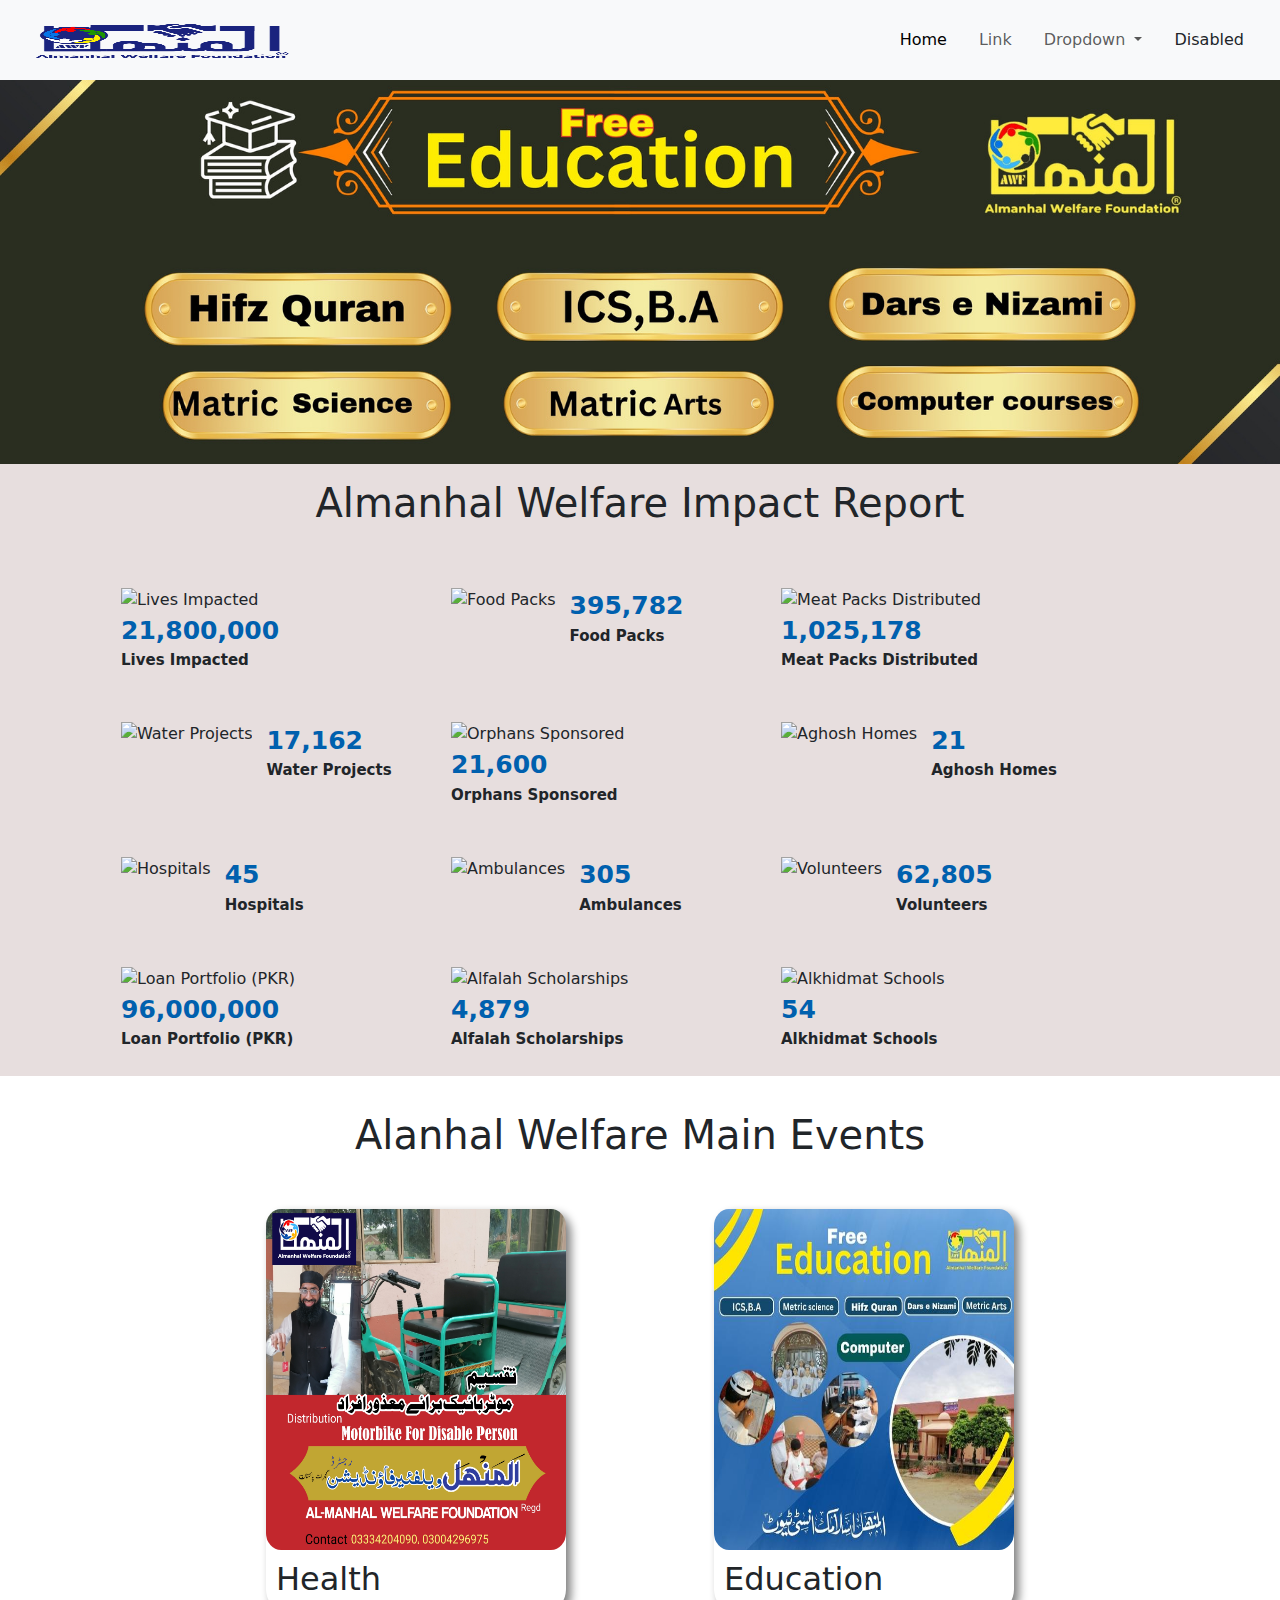
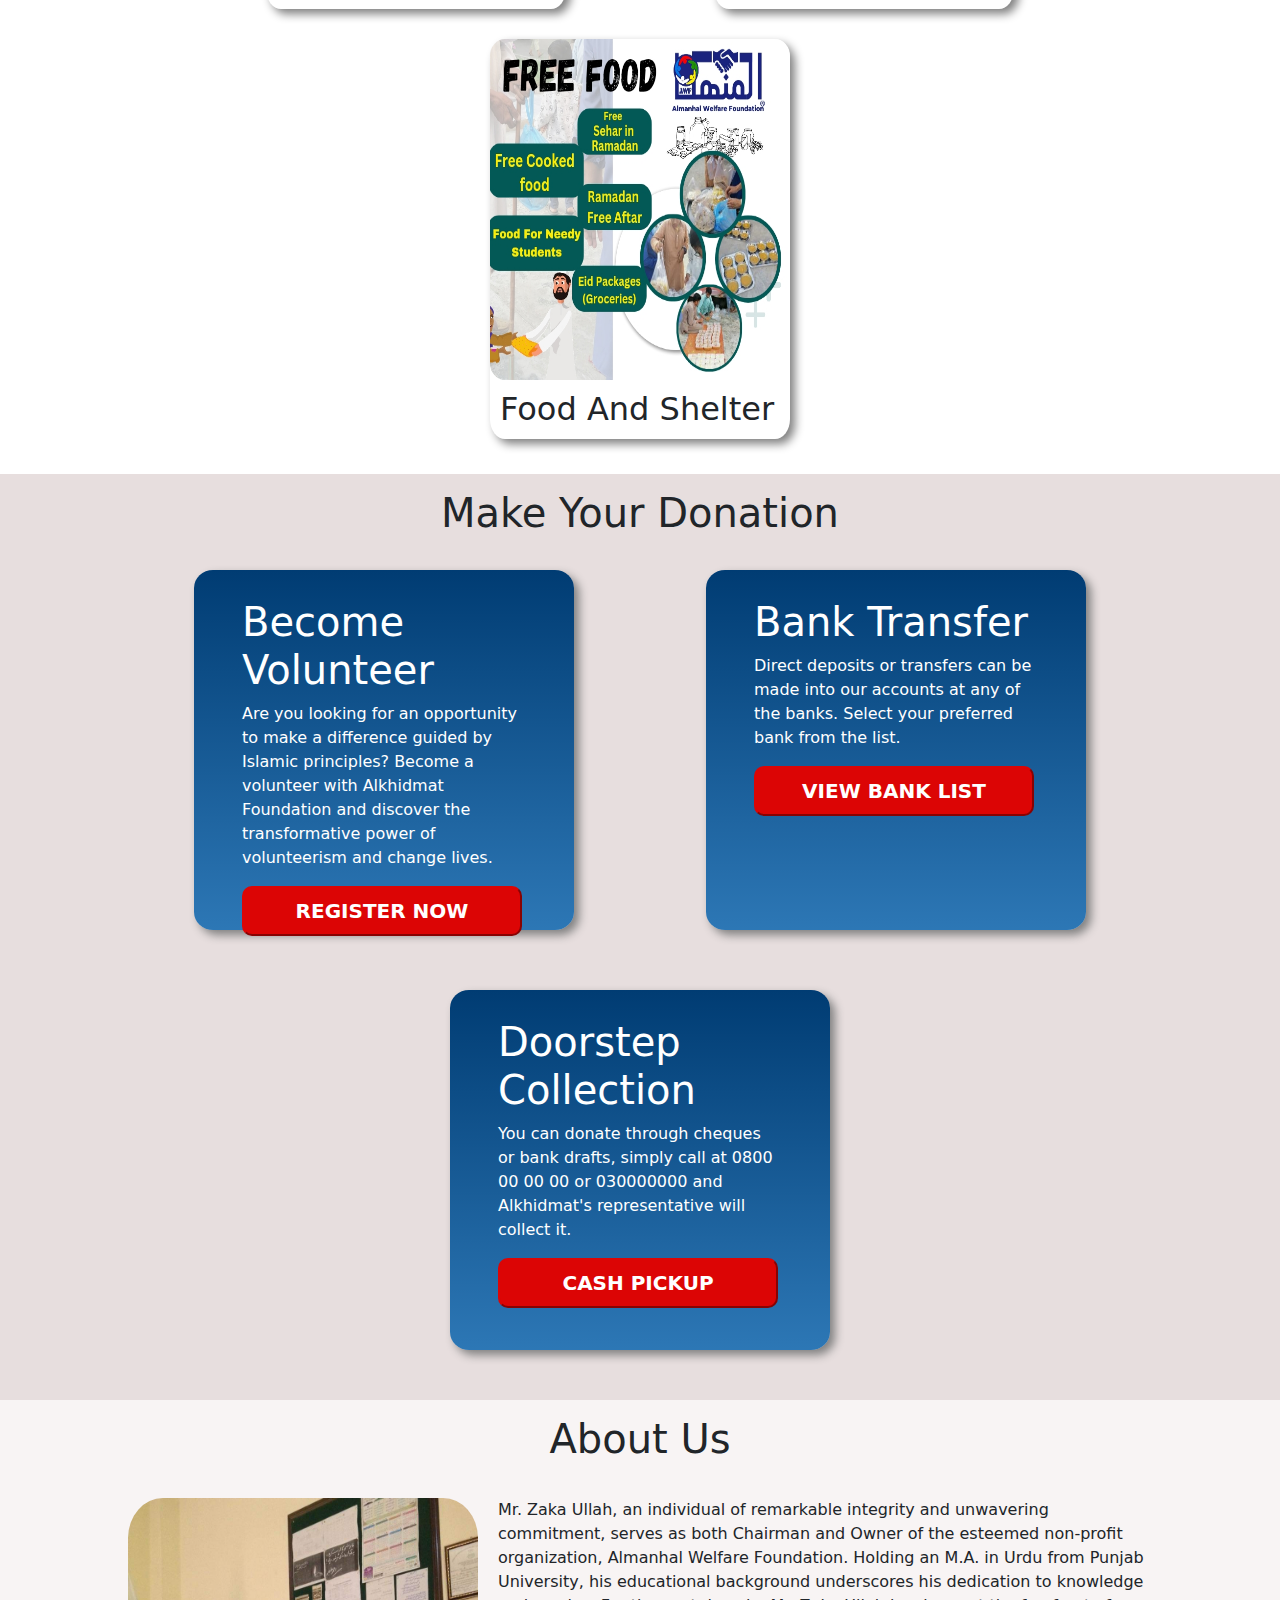
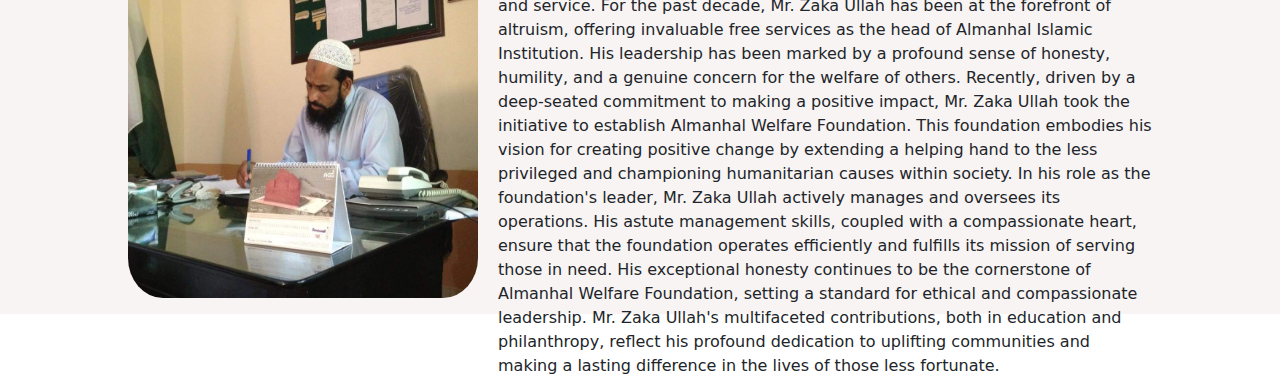
==== index.html @ dc3393bb "Preveious Develoment Uploaded" ====
<!DOCTYPE html>
<html lang="en">

<head>
  <meta charset="UTF-8">
  <meta name="viewport" content="width=device-width, initial-scale=1.0">
  <title>Almanhal Islamic Institute</title>
  <link rel="stylesheet" href="https://cdn.jsdelivr.net/npm/bootstrap@4.0.0/dist/css/bootstrap.min.css" integrity="sha384-Gn5384xqQ1aoWXA+058RXPxPg6fy4IWvTNh0E263XmFcJlSAwiGgFAW/dAiS6JXm" crossorigin="anonymous">
  <script src="https://code.jquery.com/jquery-3.2.1.slim.min.js" integrity="sha384-KJ3o2DKtIkvYIK3UENzmM7KCkRr/rE9/Qpg6aAZGJwFDMVNA/GpGFF93hXpG5KkN" crossorigin="anonymous"></script>
<script src="https://cdn.jsdelivr.net/npm/popper.js@1.12.9/dist/umd/popper.min.js" integrity="sha384-ApNbgh9B+Y1QKtv3Rn7W3mgPxhU9K/ScQsAP7hUibX39j7fakFPskvXusvfa0b4Q" crossorigin="anonymous"></script>
<script src="https://cdn.jsdelivr.net/npm/bootstrap@4.0.0/dist/js/bootstrap.min.js" integrity="sha384-JZR6Spejh4U02d8jOt6vLEHfe/JQGiRRSQQxSfFWpi1MquVdAyjUar5+76PVCmYl" crossorigin="anonymous"></script>
  <link rel="stylesheet" href="https://cdn.jsdelivr.net/npm/bootstrap@5.3.2/dist/css/bootstrap.min.css">
  <link rel="stylesheet" href="style.css">
</head>

<body>

  <nav style="height: 80px;" class="navbar navbar-expand-lg bg-body-tertiary">
    <div class="container-fluid">
      <a class="navbar-brand" href="#"><img style="height: 80px; width: 300px;" src="image/Almanhal Logo.png"
          alt="LOGO"></a>
      <button class="navbar-toggler" type="button" data-bs-toggle="collapse" data-bs-target="#navbarSupportedContent"
        aria-controls="navbarSupportedContent" aria-expanded="false" aria-label="Toggle navigation">
        <span class="navbar-toggler-icon"></span>
      </button>
      <div class="collapse navbar-collapse" id="navbarSupportedContent">
        <ul class="navbar-nav ms-auto mb-2 mb-lg-0"> <!-- Use ms-auto class to push the menu items to the right -->
          <li class="nav-item me-lg-3">
            <a class="nav-link active" aria-current="page" href="#">Home</a>
          </li>
          <li class="nav-item me-lg-3">
            <a class="nav-link" href="#">Link</a>
          </li>
          <li class="nav-item dropdown me-lg-3">
            <a class="nav-link dropdown-toggle" href="#" role="button" data-bs-toggle="dropdown" aria-expanded="false">
              Dropdown
            </a>
            <ul class="dropdown-menu">
              <li><a class="dropdown-item" href="#">Action</a></li>
              <li><a class="dropdown-item" href="#">Another action</a></li>
              <li>
                <hr class="dropdown-divider">
              </li>
              <li><a class="dropdown-item" href="#">Something else here</a></li>
            </ul>
          </li>
          <li class="nav-item me-lg-3">
            <a class="nav-link disabled" aria-disabled="true">Disabled</a>
          </li>
        </ul>
      </div>
    </div>
  </nav>

  <div id="carouselExampleSlidesOnly" class="carousel slide" data-ride="carousel" data-interval="2000">
    <div class="carousel-inner">
      <div class="carousel-item active">
        <img class="d-block w-100" src="image/Education_main_slider.jpg" alt="First slide">
      </div>
      <div class="carousel-item">
        <img class="d-block w-100" src="image/medical main slider.jpg" alt="Second slide">
      </div>
      <div class="carousel-item">
        <img class="d-block w-100" src="image/food main slider.jpg" alt="Third slide">
      </div>
    </div>
  </div>

  <section class="Main_pakageitem">
    <h1 class="headingMain">
      Almanhal Welfare Impact Report
    </h1>
    <div>
      <ul class="packages-list">
        <li>
          <div class="packeage-item">
            <span class="img-wrap">
              <img src="https://alkhidmat.org/backend/images/modules/home/area-of-working/169381096864f58118b25fe.svg"
                alt="Lives Impacted" />
            </span>
            <div class="package-title">
              <strong class="clr-lightblue-text">21,800,000</strong>
              <span>Lives Impacted</span>
            </div>
          </div>
        </li>
        <li>
          <div class="packeage-item">
            <span class="img-wrap">
              <img src="https://alkhidmat.org/backend/images/modules/home/area-of-working/169381080764f58077d2fab.svg"
                alt="Food Packs" />
            </span>
            <div class="package-title">
              <strong class="clr-lightblue-text">395,782</strong>
              <span>Food Packs</span>
            </div>
          </div>
        </li>
        <li>
          <div class="packeage-item">
            <span class="img-wrap">
              <img src="https://alkhidmat.org/backend/images/modules/home/area-of-working/169381077464f58056eeb41.svg"
                alt="Meat Packs Distributed" />
            </span>
            <div class="package-title">
              <strong class="clr-lightblue-text">1,025,178</strong>
              <span>Meat Packs Distributed</span>
            </div>
          </div>
        </li>
        <li>
          <div class="packeage-item">
            <span class="img-wrap">
              <img src="https://alkhidmat.org/backend/images/modules/home/area-of-working/169381073964f58033e30d2.svg"
                alt="Water Projects" />
            </span>
            <div class="package-title">
              <strong class="clr-lightblue-text">17,162</strong>
              <span>Water Projects</span>
            </div>
          </div>
        </li>
        <li>
          <div class="packeage-item">
            <span class="img-wrap">
              <img src="https://alkhidmat.org/backend/images/modules/home/area-of-working/169381070564f580111bc66.svg"
                alt="Orphans Sponsored" />
            </span>
            <div class="package-title">
              <strong class="clr-lightblue-text">21,600</strong>
              <span>Orphans Sponsored</span>
            </div>
          </div>
        </li>
        <li>
          <div class="packeage-item">
            <span class="img-wrap">
              <img src="https://alkhidmat.org/backend/images/modules/home/area-of-working/169381066664f57feab775e.svg"
                alt="Aghosh Homes" />
            </span>
            <div class="package-title">
              <strong class="clr-lightblue-text">21</strong>
              <span>Aghosh Homes</span>
            </div>
          </div>
        </li>
        <li>
          <div class="packeage-item">
            <span class="img-wrap">
              <img src="https://alkhidmat.org/backend/images/modules/home/area-of-working/169381062064f57fbc67017.svg"
                alt="Hospitals" />
            </span>
            <div class="package-title">
              <strong class="clr-lightblue-text">45</strong>
              <span>Hospitals</span>
            </div>
          </div>
        </li>
        <li>
          <div class="packeage-item">
            <span class="img-wrap">
              <img src="https://alkhidmat.org/backend/images/modules/home/area-of-working/169381058764f57f9b58d94.svg"
                alt="Ambulances" />
            </span>
            <div class="package-title">
              <strong class="clr-lightblue-text">305</strong>
              <span>Ambulances</span>
            </div>
          </div>
        </li>
        <li>
          <div class="packeage-item">
            <span class="img-wrap">
              <img src="https://alkhidmat.org/backend/images/modules/home/area-of-working/169381054964f57f75adae1.svg"
                alt="Volunteers" />
            </span>
            <div class="package-title">
              <strong class="clr-lightblue-text">62,805</strong>
              <span>Volunteers</span>
            </div>
          </div>
        </li>
        <li>
          <div class="packeage-item">
            <span class="img-wrap">
              <img src="https://alkhidmat.org/backend/images/modules/home/area-of-working/169381046664f57f22e7856.svg"
                alt="Loan Portfolio (PKR)" />
            </span>
            <div class="package-title">
              <strong class="clr-lightblue-text">96,000,000</strong>
              <span>Loan Portfolio (PKR)</span>
            </div>
          </div>
        </li>
        <li>
          <div class="packeage-item">
            <span class="img-wrap">
              <img src="https://alkhidmat.org/backend/images/modules/home/area-of-working/169381034964f57ead4942e.svg"
                alt="Alfalah Scholarships" />
            </span>
            <div class="package-title">
              <strong class="clr-lightblue-text">4,879</strong>
              <span>Alfalah Scholarships</span>
            </div>
          </div>
        </li>
        <li>
          <div class="packeage-item">
            <span class="img-wrap">
              <img src="https://alkhidmat.org/backend/images/modules/home/area-of-working/169381011664f57dc40d3a1.svg"
                alt="Alkhidmat Schools" />
            </span>
            <div class="package-title">
              <strong class="clr-lightblue-text">54</strong>
              <span>Alkhidmat Schools</span>
            </div>
          </div>
        </li>
      </ul>
    </div>
  </section>

  <section>
    <h1 class="headingMain">
      Alanhal Welfare Main Events
    </h1>
    <div class="MainEvents">
      <div class="card">
        <img src="image/almanjal_Disable_person.jpeg" alt="">
        <h2>Health</h2>

      </div>
      <div class="card">
        <img src="image/education_item.jpg" alt="">
        <h2>Education</h2>

      </div>
      <div class="card">
        <img src="image/food_item.jpg" alt="">
        <h2>Food And Shelter</h2>

      </div>
    </div>

  </section>

  <section class="Main_donation_card">
    <h1 class="headingMain">Make Your Donation</h1>
    <div>
      <div class="donation">
        <div class="donatio_card">
          <h1>Become Volunteer</h1>
          <p>Are you looking for an opportunity to make a difference guided by Islamic principles? Become a volunteer
            with Alkhidmat Foundation and discover the transformative power of volunteerism and change lives.</p>
          <button>Register Now</button>
        </div>
        <div class="donatio_card">
          <h1>Bank Transfer</h1>
          <p>Direct deposits or transfers can be made into our accounts at any of the banks. Select your preferred bank
            from the list.</p>
          <button>View Bank List</button>
        </div>
        <div class="donatio_card">
          <h1>Doorstep Collection</h1>
          <p>You can donate through cheques or bank drafts, simply call at 0800 00 00 00 or 030000000 and Alkhidmat's
            representative will collect it.</p>
          <button>Cash PickUp</button>
        </div>
      </div>

    </div>
  </section>

  <section class="Main_about_Us">
    <h1 class="headingMain">About Us</h1>
    <div class="about_us">
      <img src="image/ZAka Ullah Sab.jpg" alt="">
      <p>
        Mr. Zaka Ullah, an individual of remarkable integrity and unwavering commitment, serves as both Chairman and
        Owner of the esteemed non-profit organization, Almanhal Welfare Foundation. Holding an M.A. in Urdu from Punjab
        University, his educational background underscores his dedication to knowledge and service.

        For the past decade, Mr. Zaka Ullah has been at the forefront of altruism, offering invaluable free services as
        the head of Almanhal Islamic Institution. His leadership has been marked by a profound sense of honesty,
        humility, and a genuine concern for the welfare of others.

        Recently, driven by a deep-seated commitment to making a positive impact, Mr. Zaka Ullah took the initiative to
        establish Almanhal Welfare Foundation. This foundation embodies his vision for creating positive change by
        extending a helping hand to the less privileged and championing humanitarian causes within society.

        In his role as the foundation's leader, Mr. Zaka Ullah actively manages and oversees its operations. His astute
        management skills, coupled with a compassionate heart, ensure that the foundation operates efficiently and
        fulfills its mission of serving those in need.

        His exceptional honesty continues to be the cornerstone of Almanhal Welfare Foundation, setting a standard for
        ethical and compassionate leadership. Mr. Zaka Ullah's multifaceted contributions, both in education and
        philanthropy, reflect his profound dedication to uplifting communities and making a lasting difference in the
        lives of those less fortunate.</p>


    </div>
  </section>



  <script src="https://cdn.jsdelivr.net/npm/bootstrap@5.3.2/dist/js/bootstrap.bundle.min.js"></script>
</body>

</html>
---- style.css ----
.Main_pakageitem{
    background-color: rgba(207, 190, 190, 0.5);
}
.packages-list{
    display: flex;
    flex-direction: row;
    flex-wrap: wrap;
    flex-basis: calc(25% - 20px);
    list-style-type: none;
    margin: 20px 5%;
}
.packeage-item {
    display: flex;
    flex-direction: row;
    margin: 15px;
    padding: 10px;
    flex-wrap: wrap;
    width: 300px;
}
.packeage-item .package-title{
    display: flex;
    flex-direction: column;
}
.img-wrap{
    margin-right: 7px;
    padding-right: 7px;
}
.clr-lightblue-text{
    color: #0060AE;
    font-weight: 800;
    font-size: 25px;
}
.package-title span{
    font-size: 15px;
    font-weight: 700;
}
.headingMain{
    text-align: center;
    padding: 15px;
}
.card{
    height: 400px;
    width: 300px;
    margin: 15px 15px;
    border: 0px solid black;
    box-shadow: 5px 5px 10px grey;
    border-radius: 5%;
}
.card img{
    border-radius: 5%;
    height: 400px;
    width: 300px;
}
.card h2{
    margin: 10px 10px;
}
.MainEvents{
    margin: 20px 15%;
    display: flex;
    flex-direction: row;
    justify-content: space-around;
    flex-wrap: wrap;
}
.Main_donation_card{
    background-color: rgba(207, 190, 190, 0.5);

}
.donation{
    display: flex;
    flex-direction: row;
    flex-wrap: wrap;
    justify-content: space-around;
    margin: 0px 10%;
}
.donatio_card{
    background: linear-gradient(180deg,#003c73 0%,rgba(0,96,174,0.8) 103.41%);
    height: 360px;
    width: 380px;
    padding: 28px 48px;
    border-radius: 5%;
    margin:10px;
    margin-bottom: 50px;
    box-shadow: 5px 5px 10px grey;

}

.donatio_card h1{
    color: white;

}
.donatio_card p{
    color: white;
}
.donatio_card button{
    width: 280px;
    height: 50px;
    background-color: #DC0505;
    color: white;
    font-weight: bold;
    font-size: 20px;
    border-radius: 10px;
    text-transform: uppercase;
    border-color: #DC0505;
}
.Main_about_Us{
    background-color: rgba(242, 234, 234, 0.5);
}
.about_us{
    display: flex;
    flex-direction: row;
    margin: 20px 10%;

}
.about_us img{
    height: 400px;
    width: 350px;
    border-radius: 10%;
    margin-right: 10px;

}
.about_us p{
    height: 400px;
    width: 700px;
    padding-left: 10px;

}
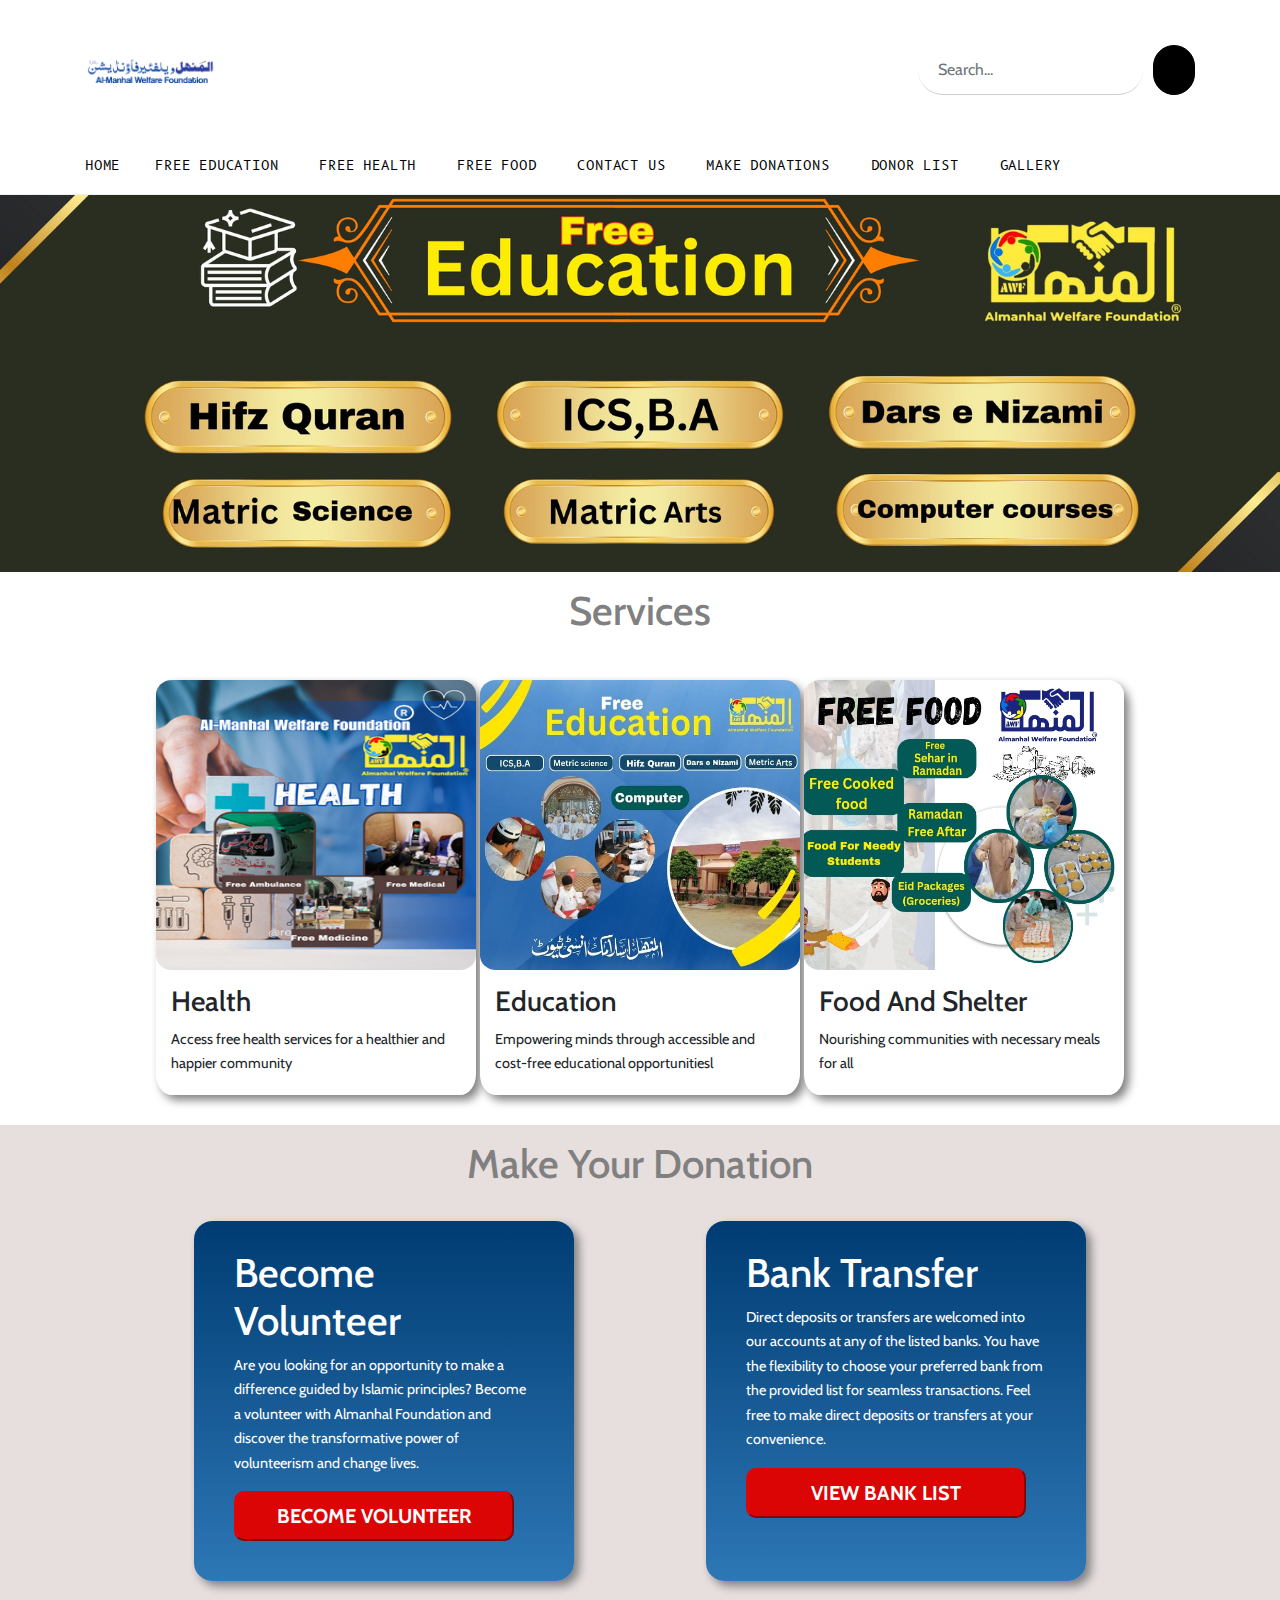
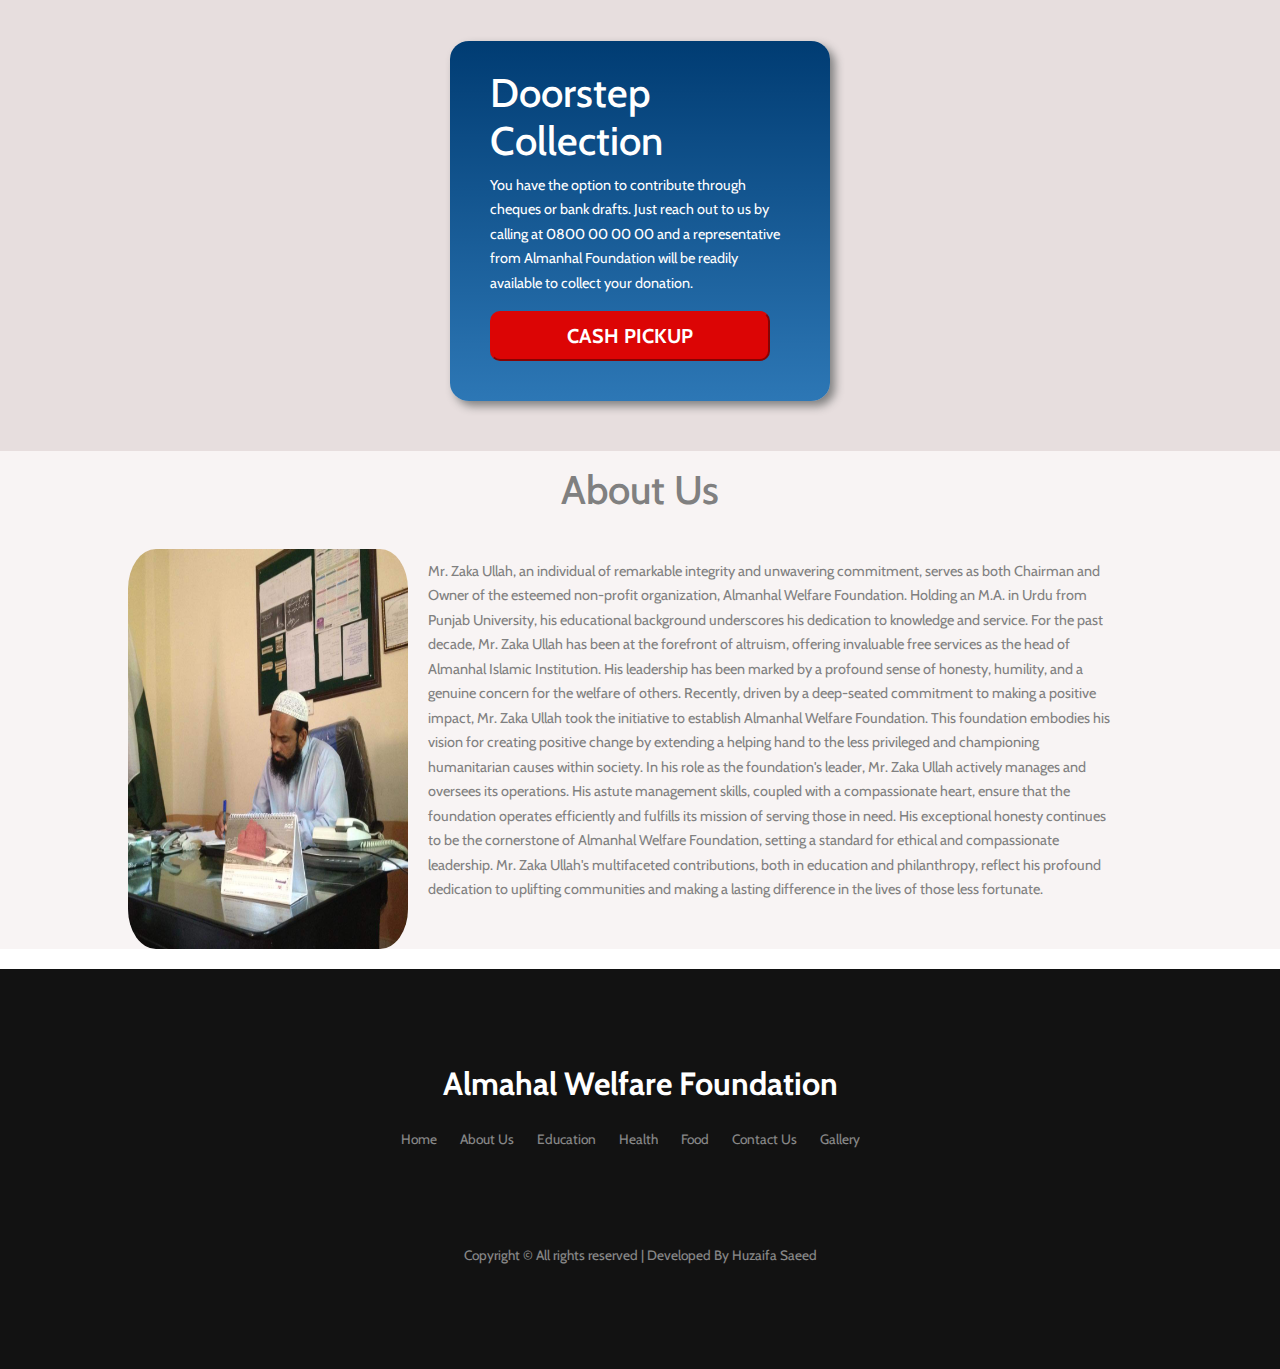
==== commit 135ece70: "Version 1.1" ====
--- a/index.html
+++ b/index.html
@@ -4,69 +4,179 @@
 <head>
   <meta charset="UTF-8">
   <meta name="viewport" content="width=device-width, initial-scale=1.0">
-  <title>Almanhal Islamic Institute</title>
+  <title>Almanhal Welfare Foundation</title>
   <link rel="stylesheet" href="https://cdn.jsdelivr.net/npm/bootstrap@4.0.0/dist/css/bootstrap.min.css" integrity="sha384-Gn5384xqQ1aoWXA+058RXPxPg6fy4IWvTNh0E263XmFcJlSAwiGgFAW/dAiS6JXm" crossorigin="anonymous">
   <script src="https://code.jquery.com/jquery-3.2.1.slim.min.js" integrity="sha384-KJ3o2DKtIkvYIK3UENzmM7KCkRr/rE9/Qpg6aAZGJwFDMVNA/GpGFF93hXpG5KkN" crossorigin="anonymous"></script>
 <script src="https://cdn.jsdelivr.net/npm/popper.js@1.12.9/dist/umd/popper.min.js" integrity="sha384-ApNbgh9B+Y1QKtv3Rn7W3mgPxhU9K/ScQsAP7hUibX39j7fakFPskvXusvfa0b4Q" crossorigin="anonymous"></script>
 <script src="https://cdn.jsdelivr.net/npm/bootstrap@4.0.0/dist/js/bootstrap.min.js" integrity="sha384-JZR6Spejh4U02d8jOt6vLEHfe/JQGiRRSQQxSfFWpi1MquVdAyjUar5+76PVCmYl" crossorigin="anonymous"></script>
   <link rel="stylesheet" href="https://cdn.jsdelivr.net/npm/bootstrap@5.3.2/dist/css/bootstrap.min.css">
+  
+  <link rel="stylesheet" href="https://cdnjs.cloudflare.com/ajax/libs/font-awesome/6.5.1/css/all.min.css" integrity="sha512-DTOQO9RWCH3ppGqcWaEA1BIZOC6xxalwEsw9c2QQeAIftl+Vegovlnee1c9QX4TctnWMn13TZye+giMm8e2LwA==" crossorigin="anonymous" referrerpolicy="no-referrer" />
+
+  
+  <link href="https://fonts.googleapis.com/css?family=B612+Mono|Cabin:400,700&display=swap" rel="stylesheet">
+
+  <link rel="stylesheet" href="fonts/icomoon/style.css">
+
+  <link rel="stylesheet" href="css/bootstrap.min.css">
+  <link rel="stylesheet" href="css/jquery-ui.css">
+  <link rel="stylesheet" href="css/owl.carousel.min.css">
+  <link rel="stylesheet" href="css/owl.theme.default.min.css">
+  <link rel="stylesheet" href="css/owl.theme.default.min.css">
+
+  <link rel="stylesheet" href="css/jquery.fancybox.min.css">
+
+  <link rel="stylesheet" href="css/bootstrap-datepicker.css">
+
+  <link rel="stylesheet" href="fonts/flaticon/font/flaticon.css">
+
+  <!-- <link rel="stylesheet" href="css/aos.css"> -->
+  <link href="css/jquery.mb.YTPlayer.min.css" media="all" rel="stylesheet" type="text/css">
+
+  <link rel="stylesheet" href="css/style.css">
   <link rel="stylesheet" href="style.css">
+  <link rel="icon" href="image/icon.ico" type="image/x-icon">
 </head>
 
 <body>
-
-  <nav style="height: 80px;" class="navbar navbar-expand-lg bg-body-tertiary">
+  <div class="site-mobile-menu site-navbar-target">
+    <div class="site-mobile-menu-header">
+      <div class="site-mobile-menu-close mt-3">
+        <span class="icon-close2 js-menu-toggle"></span>
+      </div>
+    </div>
+    <div class="site-mobile-menu-body"></div>
+  </div>
+
+
+  
+  <div class="header-top">
+    <div class="container">
+      <div class="row align-items-center">
+        <div class="col-12 col-lg-6 d-flex">
+          <a href="index.html" class="site-logo">
+            <img src="image/logo almanhal WElfare.png" style="height: 80px;" alt="">  
+          </a>
+
+          <a href="#" class="ml-auto d-inline-block d-lg-none site-menu-toggle js-menu-toggle text-black">
+            <span
+              class="icon-menu h3"></span></a>
+
+        </div>
+        <div class="col-12 col-lg-6 ml-auto d-flex">
+          <div class="ml-md-auto top-social d-none d-lg-inline-block">
+            <a href="https://www.facebook.com/AWF03?mibextid=ZbWKwL" class="d-inline-block p-3"><i class="fa-brands fa-facebook"></i></a>
+              <a href="https://www.facebook.com/AWF03?mibextid=ZbWKwL" class="d-inline-block p-3"><i class="fa-brands fa-twitter"></i></a>
+              <a href="https://wa.me/923316317260" class="d-inline-block p-3"><i class="fa-brands fa-whatsapp"></i></a>
+          </div>
+          <form action="#" class="search-form d-inline-block">
+
+            <div class="d-flex">
+              <input type="email" class="form-control" placeholder="Search...">
+              <button type="submit" class="btn btn-secondary" ><i class="fa-solid fa-magnifying-glass"></i></button>
+            </div>
+          </form>
+
+          
+        </div>
+        <div class="col-6 d-block d-lg-none text-right">
+          
+        </div>
+      </div>
+    </div>
+    
+
+
+    
+    <div class="site-navbar py-2 js-sticky-header site-navbar-target d-none pl-0 d-lg-block" role="banner">
+
+    <div class="container">
+      <div class="d-flex align-items-center">
+        
+        <div class="mr-auto">
+          <nav class="site-navigation position-relative text-right" role="navigation">
+            <ul class="site-menu main-menu js-clone-nav mr-auto d-none pl-0 d-lg-block">
+              <li class="active">
+                <a href="index.html" class="nav-link text-left">Home</a>
+              </li>
+              <li>
+                <a href="https://www.aiib.org.pk" class="nav-link text-left"> Free Education</a>
+              </li>
+              <li>
+                <a href="health.html" class="nav-link text-left"> Free Health</a>
+              </li>
+              <li>
+                <a href="food.html" class="nav-link text-left">Free Food</a>
+              </li>
+              <li>
+                  <a href="contact.html" class="nav-link text-left">Contact Us</a>
+              </li>
+              <li><a href="index.html" class="nav-link text-left">Make Donations</a></li>
+              <li>
+                <a href="index.html" class="nav-link text-left">Donor List</a>
+              </li>
+              <li>
+                <a href="gallery.html" class="nav-link text-left">Gallery</a>
+              </li>
+            </ul>                                                                                                                                                                                                                                                                                         
+          </nav>
+        </div>           
+      </div>
+    </div>
+  </div>   
+</div>
+
+  <!-- <nav class="navbar navbar-expand-lg bg-body-tertiary">
     <div class="container-fluid">
-      <a class="navbar-brand" href="#"><img style="height: 80px; width: 300px;" src="image/Almanhal Logo.png"
-          alt="LOGO"></a>
-      <button class="navbar-toggler" type="button" data-bs-toggle="collapse" data-bs-target="#navbarSupportedContent"
-        aria-controls="navbarSupportedContent" aria-expanded="false" aria-label="Toggle navigation">
+      <a class="navbar-brand" href="#">
+        <img src="image/logo almanhal WElfare.png" alt="Logo" width="100" height="40" >
+        
+      </a>
+      <button class="navbar-toggler" type="button" data-bs-toggle="collapse" data-bs-target="#navbarNavDropdown" aria-controls="navbarNavDropdown" aria-expanded="false" aria-label="Toggle navigation">
         <span class="navbar-toggler-icon"></span>
       </button>
-      <div class="collapse navbar-collapse" id="navbarSupportedContent">
-        <ul class="navbar-nav ms-auto mb-2 mb-lg-0"> <!-- Use ms-auto class to push the menu items to the right -->
-          <li class="nav-item me-lg-3">
-            <a class="nav-link active" aria-current="page" href="#">Home</a>
+      <div class="collapse navbar-collapse" id="navbarNavDropdown">
+        <ul class="navbar-nav">
+          <li class="nav-item">
+            <a class="nav-link active" aria-current="page" href="index.html">Home</a>
           </li>
-          <li class="nav-item me-lg-3">
-            <a class="nav-link" href="#">Link</a>
+          <li class="nav-item">
+            <a class="nav-link" href="https://www.aiib.org.pk">Education</a>
           </li>
-          <li class="nav-item dropdown me-lg-3">
-            <a class="nav-link dropdown-toggle" href="#" role="button" data-bs-toggle="dropdown" aria-expanded="false">
-              Dropdown
-            </a>
-            <ul class="dropdown-menu">
-              <li><a class="dropdown-item" href="#">Action</a></li>
-              <li><a class="dropdown-item" href="#">Another action</a></li>
-              <li>
-                <hr class="dropdown-divider">
-              </li>
-              <li><a class="dropdown-item" href="#">Something else here</a></li>
-            </ul>
+          <li class="nav-item">
+            <a class="nav-link" href="Food.html">Food</a>
           </li>
-          <li class="nav-item me-lg-3">
-            <a class="nav-link disabled" aria-disabled="true">Disabled</a>
+          <li class="nav-item">
+            <a class="nav-link" href="health.html">Health</a>
           </li>
+          <li class="nav-item">
+            <a class="nav-link" href="contact.html">Contact Me</a>
+          </li>
+          
         </ul>
       </div>
     </div>
-  </nav>
-
-  <div id="carouselExampleSlidesOnly" class="carousel slide" data-ride="carousel" data-interval="2000">
+  </nav> -->
+
+  <div id="carouselExampleSlidesOnly" class="carousel slide  mt-lg-5 " data-interval="2000" data-ride="carousel">
     <div class="carousel-inner">
       <div class="carousel-item active">
-        <img class="d-block w-100" src="image/Education_main_slider.jpg" alt="First slide">
+        <img src="image/Education_main_slider.jpg" class=" w-100 d-none d-sm-block" alt="...">
+        <img src="image/education_item.jpg" class="d-block w-100 d-sm-none "alt="">
       </div>
       <div class="carousel-item">
-        <img class="d-block w-100" src="image/medical main slider.jpg" alt="Second slide">
+        <img src="image/food main slider.jpg" class=" w-100 d-none d-sm-block" alt="...">
+        <img src="image/food_item.jpg" class="d-block w-100 d-sm-none" alt="">
       </div>
       <div class="carousel-item">
-        <img class="d-block w-100" src="image/food main slider.jpg" alt="Third slide">
+        <img src="image/medical main slider.jpg" class=" w-100 d-none d-sm-block" alt="...">
+        <img src="image/Health.png" class="d-block w-100 d-sm-none" alt="">
       </div>
     </div>
   </div>
-
-  <section class="Main_pakageitem">
+  
+
+  <!-- <section class="Main_pakageitem">
     <h1 class="headingMain">
       Almanhal Welfare Impact Report
     </h1>
@@ -218,27 +328,40 @@
         </li>
       </ul>
     </div>
-  </section>
-
-  <section>
+  </section> -->
+
+  <section class="EventSection">
     <h1 class="headingMain">
-      Alanhal Welfare Main Events
+      Services
     </h1>
     <div class="MainEvents">
       <div class="card">
-        <img src="image/almanjal_Disable_person.jpeg" alt="">
-        <h2>Health</h2>
-
+        <a href="health.html"><img src="image/Health.png" alt=""></a>
+        
+        <div class="CardDescription">
+          <h3>Health</h3>
+          <p>Access free health services for a healthier and happier community</p>
+        </div>
       </div>
       <div class="card">
-        <img src="image/education_item.jpg" alt="">
-        <h2>Education</h2>
-
+        <a href="https://www.aiib.org.pk">
+          <img src="image/education_item.jpg" alt="">
+        </a>
+        <div class="CardDescription">
+          
+          <h3>Education</h3>
+          <p>Empowering minds through accessible and cost-free educational opportunitiesl</p>
+        </div>
+       
+       
       </div>
       <div class="card">
-        <img src="image/food_item.jpg" alt="">
-        <h2>Food And Shelter</h2>
-
+        <a href="Food.html"><img src="image/food_item.jpg" alt=""></a>
+        
+        <div class="CardDescription">
+          <h3>Food And Shelter</h3>
+          <p>Nourishing communities with necessary meals for all</p>
+        </div>
       </div>
     </div>
 
@@ -251,19 +374,24 @@
         <div class="donatio_card">
           <h1>Become Volunteer</h1>
           <p>Are you looking for an opportunity to make a difference guided by Islamic principles? Become a volunteer
-            with Alkhidmat Foundation and discover the transformative power of volunteerism and change lives.</p>
-          <button>Register Now</button>
+            with Almanhal Foundation and discover the transformative power of volunteerism and change lives.</p>
+          <button onclick="redirectToRegister()">Become Volunteer</button>
         </div>
         <div class="donatio_card">
           <h1>Bank Transfer</h1>
-          <p>Direct deposits or transfers can be made into our accounts at any of the banks. Select your preferred bank
-            from the list.</p>
+          <p>Direct deposits or transfers are welcomed into our accounts at 
+            any of the listed banks. You have the flexibility to choose your preferred bank
+             from the provided list for seamless transactions.
+             Feel free to make direct deposits or transfers at your convenience.</p>
           <button>View Bank List</button>
         </div>
         <div class="donatio_card">
           <h1>Doorstep Collection</h1>
-          <p>You can donate through cheques or bank drafts, simply call at 0800 00 00 00 or 030000000 and Alkhidmat's
-            representative will collect it.</p>
+          <p>
+            You have the option to contribute through cheques or bank drafts.
+             Just reach out to us by calling at 0800 00 00 00 
+             and a representative from Almanhal Foundation will be readily available to collect your donation.
+             </p>
           <button>Cash PickUp</button>
         </div>
       </div>
@@ -301,8 +429,57 @@
     </div>
   </section>
 
-
-
+<div class="footer">
+    <div class="footer_Main">
+      <h2 class="text-center">Almahal Welfare Foundation</h2>
+      <div class="footer_option">
+      <a href="index.html">Home</a>
+      <a href="">About Us</a>
+      <a href="https://www.aiib.org.pk">Education</a>
+      <a href="health.html">Health</a>
+      <a href="Food.html">Food</a>
+      <a href="contact.html">Contact Us</a>
+      <a href="gallery.html">Gallery</a>
+      </div>
+      <div class="Social_Icons">
+      <a href="https://www.facebook.com/AWF03?mibextid=ZbWKwL"><i class="fa-brands fa-facebook"></i></a>
+      <a href="https://www.facebook.com/AWF03?mibextid=ZbWKwL"><i class="fa-brands fa-twitter"></i></a>
+      <a href="https://wa.me/923316317260"><i class="fa-brands fa-whatsapp"></i></a>
+      </div>
+      <p class="text-center">Copyright &copy; All rights reserved | Developed By Huzaifa Saeed</p>
+    </div>
+    
+</div>
+
+  
+  <!-- loader -->
+  <div id="loader" class="show fullscreen"><svg class="circular" width="48px" height="48px"><circle class="path-bg" cx="24" cy="24" r="22" fill="none" stroke-width="4" stroke="#eeeeee"/><circle class="path" cx="24" cy="24" r="22" fill="none" stroke-width="4" stroke-miterlimit="10" stroke="#ff5e15"/></svg></div>
+
+  <script src="js/jquery-3.3.1.min.js"></script>
+  <script src="js/jquery-migrate-3.0.1.min.js"></script>
+  <script src="js/jquery-ui.js"></script>
+  <script src="js/popper.min.js"></script>
+  <script src="js/bootstrap.min.js"></script>
+  <script src="js/owl.carousel.min.js"></script>
+  <script src="js/jquery.stellar.min.js"></script>
+  <script src="js/jquery.countdown.min.js"></script>
+  <script src="js/bootstrap-datepicker.min.js"></script>
+  <script src="js/jquery.easing.1.3.js"></script>
+  <script src="js/aos.js"></script>
+  <script src="js/jquery.fancybox.min.js"></script>
+  <script src="js/jquery.sticky.js"></script>
+  <script src="js/jquery.mb.YTPlayer.min.js"></script>
+
+  <script>
+    // Inline JavaScript function to handle button click
+    function redirectToRegister() {
+      // Use window.location to navigate to the register.html file
+      window.location.href = 'register.html';
+    }
+  </script>
+
+
+  <script src="js/main.js"></script>
   <script src="https://cdn.jsdelivr.net/npm/bootstrap@5.3.2/dist/js/bootstrap.bundle.min.js"></script>
 </body>
 
--- a/fonts/icomoon/style.css
+++ b/fonts/icomoon/style.css
@@ -0,0 +1,4919 @@
+@font-face {
+  font-family: 'icomoon';
+  src:  url('fonts/icomoon.eot?10si43');
+  src:  url('fonts/icomoon.eot?10si43#iefix') format('embedded-opentype'),
+    url('fonts/icomoon.ttf?10si43') format('truetype'),
+    url('fonts/icomoon.woff?10si43') format('woff'),
+    url('fonts/icomoon.svg?10si43#icomoon') format('svg');
+  font-weight: normal;
+  font-style: normal;
+}
+
+[class^="icon-"], [class*=" icon-"] {
+  /* use !important to prevent issues with browser extensions that change fonts */
+  font-family: 'icomoon' !important;
+  speak: none;
+  font-style: normal;
+  font-weight: normal;
+  font-variant: normal;
+  text-transform: none;
+  line-height: 1;
+
+  /* Better Font Rendering =========== */
+  -webkit-font-smoothing: antialiased;
+  -moz-osx-font-smoothing: grayscale;
+}
+
+.icon-asterisk:before {
+  content: "\f069";
+}
+.icon-plus:before {
+  content: "\f067";
+}
+.icon-question:before {
+  content: "\f128";
+}
+.icon-minus:before {
+  content: "\f068";
+}
+.icon-glass:before {
+  content: "\f000";
+}
+.icon-music:before {
+  content: "\f001";
+}
+.icon-search:before {
+  content: "\f002";
+}
+.icon-envelope-o:before {
+  content: "\f003";
+}
+.icon-heart:before {
+  content: "\f004";
+}
+.icon-star:before {
+  content: "\f005";
+}
+.icon-star-o:before {
+  content: "\f006";
+}
+.icon-user:before {
+  content: "\f007";
+}
+.icon-film:before {
+  content: "\f008";
+}
+.icon-th-large:before {
+  content: "\f009";
+}
+.icon-th:before {
+  content: "\f00a";
+}
+.icon-th-list:before {
+  content: "\f00b";
+}
+.icon-check:before {
+  content: "\f00c";
+}
+.icon-close:before {
+  content: "\f00d";
+}
+.icon-remove:before {
+  content: "\f00d";
+}
+.icon-times:before {
+  content: "\f00d";
+}
+.icon-search-plus:before {
+  content: "\f00e";
+}
+.icon-search-minus:before {
+  content: "\f010";
+}
+.icon-power-off:before {
+  content: "\f011";
+}
+.icon-signal:before {
+  content: "\f012";
+}
+.icon-cog:before {
+  content: "\f013";
+}
+.icon-gear:before {
+  content: "\f013";
+}
+.icon-trash-o:before {
+  content: "\f014";
+}
+.icon-home:before {
+  content: "\f015";
+}
+.icon-file-o:before {
+  content: "\f016";
+}
+.icon-clock-o:before {
+  content: "\f017";
+}
+.icon-road:before {
+  content: "\f018";
+}
+.icon-download:before {
+  content: "\f019";
+}
+.icon-arrow-circle-o-down:before {
+  content: "\f01a";
+}
+.icon-arrow-circle-o-up:before {
+  content: "\f01b";
+}
+.icon-inbox:before {
+  content: "\f01c";
+}
+.icon-play-circle-o:before {
+  content: "\f01d";
+}
+.icon-repeat:before {
+  content: "\f01e";
+}
+.icon-rotate-right:before {
+  content: "\f01e";
+}
+.icon-refresh:before {
+  content: "\f021";
+}
+.icon-list-alt:before {
+  content: "\f022";
+}
+.icon-lock:before {
+  content: "\f023";
+}
+.icon-flag:before {
+  content: "\f024";
+}
+.icon-headphones:before {
+  content: "\f025";
+}
+.icon-volume-off:before {
+  content: "\f026";
+}
+.icon-volume-down:before {
+  content: "\f027";
+}
+.icon-volume-up:before {
+  content: "\f028";
+}
+.icon-qrcode:before {
+  content: "\f029";
+}
+.icon-barcode:before {
+  content: "\f02a";
+}
+.icon-tag:before {
+  content: "\f02b";
+}
+.icon-tags:before {
+  content: "\f02c";
+}
+.icon-book:before {
+  content: "\f02d";
+}
+.icon-bookmark:before {
+  content: "\f02e";
+}
+.icon-print:before {
+  content: "\f02f";
+}
+.icon-camera:before {
+  content: "\f030";
+}
+.icon-font:before {
+  content: "\f031";
+}
+.icon-bold:before {
+  content: "\f032";
+}
+.icon-italic:before {
+  content: "\f033";
+}
+.icon-text-height:before {
+  content: "\f034";
+}
+.icon-text-width:before {
+  content: "\f035";
+}
+.icon-align-left:before {
+  content: "\f036";
+}
+.icon-align-center:before {
+  content: "\f037";
+}
+.icon-align-right:before {
+  content: "\f038";
+}
+.icon-align-justify:before {
+  content: "\f039";
+}
+.icon-list:before {
+  content: "\f03a";
+}
+.icon-dedent:before {
+  content: "\f03b";
+}
+.icon-outdent:before {
+  content: "\f03b";
+}
+.icon-indent:before {
+  content: "\f03c";
+}
+.icon-video-camera:before {
+  content: "\f03d";
+}
+.icon-image:before {
+  content: "\f03e";
+}
+.icon-photo:before {
+  content: "\f03e";
+}
+.icon-picture-o:before {
+  content: "\f03e";
+}
+.icon-pencil:before {
+  content: "\f040";
+}
+.icon-map-marker:before {
+  content: "\f041";
+}
+.icon-adjust:before {
+  content: "\f042";
+}
+.icon-tint:before {
+  content: "\f043";
+}
+.icon-edit:before {
+  content: "\f044";
+}
+.icon-pencil-square-o:before {
+  content: "\f044";
+}
+.icon-share-square-o:before {
+  content: "\f045";
+}
+.icon-check-square-o:before {
+  content: "\f046";
+}
+.icon-arrows:before {
+  content: "\f047";
+}
+.icon-step-backward:before {
+  content: "\f048";
+}
+.icon-fast-backward:before {
+  content: "\f049";
+}
+.icon-backward:before {
+  content: "\f04a";
+}
+.icon-play:before {
+  content: "\f04b";
+}
+.icon-pause:before {
+  content: "\f04c";
+}
+.icon-stop:before {
+  content: "\f04d";
+}
+.icon-forward:before {
+  content: "\f04e";
+}
+.icon-fast-forward:before {
+  content: "\f050";
+}
+.icon-step-forward:before {
+  content: "\f051";
+}
+.icon-eject:before {
+  content: "\f052";
+}
+.icon-chevron-left:before {
+  content: "\f053";
+}
+.icon-chevron-right:before {
+  content: "\f054";
+}
+.icon-plus-circle:before {
+  content: "\f055";
+}
+.icon-minus-circle:before {
+  content: "\f056";
+}
+.icon-times-circle:before {
+  content: "\f057";
+}
+.icon-check-circle:before {
+  content: "\f058";
+}
+.icon-question-circle:before {
+  content: "\f059";
+}
+.icon-info-circle:before {
+  content: "\f05a";
+}
+.icon-crosshairs:before {
+  content: "\f05b";
+}
+.icon-times-circle-o:before {
+  content: "\f05c";
+}
+.icon-check-circle-o:before {
+  content: "\f05d";
+}
+.icon-ban:before {
+  content: "\f05e";
+}
+.icon-arrow-left:before {
+  content: "\f060";
+}
+.icon-arrow-right:before {
+  content: "\f061";
+}
+.icon-arrow-up:before {
+  content: "\f062";
+}
+.icon-arrow-down:before {
+  content: "\f063";
+}
+.icon-mail-forward:before {
+  content: "\f064";
+}
+.icon-share:before {
+  content: "\f064";
+}
+.icon-expand:before {
+  content: "\f065";
+}
+.icon-compress:before {
+  content: "\f066";
+}
+.icon-exclamation-circle:before {
+  content: "\f06a";
+}
+.icon-gift:before {
+  content: "\f06b";
+}
+.icon-leaf:before {
+  content: "\f06c";
+}
+.icon-fire:before {
+  content: "\f06d";
+}
+.icon-eye:before {
+  content: "\f06e";
+}
+.icon-eye-slash:before {
+  content: "\f070";
+}
+.icon-exclamation-triangle:before {
+  content: "\f071";
+}
+.icon-warning:before {
+  content: "\f071";
+}
+.icon-plane:before {
+  content: "\f072";
+}
+.icon-calendar:before {
+  content: "\f073";
+}
+.icon-random:before {
+  content: "\f074";
+}
+.icon-comment:before {
+  content: "\f075";
+}
+.icon-magnet:before {
+  content: "\f076";
+}
+.icon-chevron-up:before {
+  content: "\f077";
+}
+.icon-chevron-down:before {
+  content: "\f078";
+}
+.icon-retweet:before {
+  content: "\f079";
+}
+.icon-shopping-cart:before {
+  content: "\f07a";
+}
+.icon-folder:before {
+  content: "\f07b";
+}
+.icon-folder-open:before {
+  content: "\f07c";
+}
+.icon-arrows-v:before {
+  content: "\f07d";
+}
+.icon-arrows-h:before {
+  content: "\f07e";
+}
+.icon-bar-chart:before {
+  content: "\f080";
+}
+.icon-bar-chart-o:before {
+  content: "\f080";
+}
+.icon-twitter-square:before {
+  content: "\f081";
+}
+.icon-facebook-square:before {
+  content: "\f082";
+}
+.icon-camera-retro:before {
+  content: "\f083";
+}
+.icon-key:before {
+  content: "\f084";
+}
+.icon-cogs:before {
+  content: "\f085";
+}
+.icon-gears:before {
+  content: "\f085";
+}
+.icon-comments:before {
+  content: "\f086";
+}
+.icon-thumbs-o-up:before {
+  content: "\f087";
+}
+.icon-thumbs-o-down:before {
+  content: "\f088";
+}
+.icon-star-half:before {
+  content: "\f089";
+}
+.icon-heart-o:before {
+  content: "\f08a";
+}
+.icon-sign-out:before {
+  content: "\f08b";
+}
+.icon-linkedin-square:before {
+  content: "\f08c";
+}
+.icon-thumb-tack:before {
+  content: "\f08d";
+}
+.icon-external-link:before {
+  content: "\f08e";
+}
+.icon-sign-in:before {
+  content: "\f090";
+}
+.icon-trophy:before {
+  content: "\f091";
+}
+.icon-github-square:before {
+  content: "\f092";
+}
+.icon-upload:before {
+  content: "\f093";
+}
+.icon-lemon-o:before {
+  content: "\f094";
+}
+.icon-phone:before {
+  content: "\f095";
+}
+.icon-square-o:before {
+  content: "\f096";
+}
+.icon-bookmark-o:before {
+  content: "\f097";
+}
+.icon-phone-square:before {
+  content: "\f098";
+}
+.icon-twitter:before {
+  content: "\f099";
+}
+.icon-facebook:before {
+  content: "\f09a";
+}
+.icon-facebook-f:before {
+  content: "\f09a";
+}
+.icon-github:before {
+  content: "\f09b";
+}
+.icon-unlock:before {
+  content: "\f09c";
+}
+.icon-credit-card:before {
+  content: "\f09d";
+}
+.icon-feed:before {
+  content: "\f09e";
+}
+.icon-rss:before {
+  content: "\f09e";
+}
+.icon-hdd-o:before {
+  content: "\f0a0";
+}
+.icon-bullhorn:before {
+  content: "\f0a1";
+}
+.icon-bell-o:before {
+  content: "\f0a2";
+}
+.icon-certificate:before {
+  content: "\f0a3";
+}
+.icon-hand-o-right:before {
+  content: "\f0a4";
+}
+.icon-hand-o-left:before {
+  content: "\f0a5";
+}
+.icon-hand-o-up:before {
+  content: "\f0a6";
+}
+.icon-hand-o-down:before {
+  content: "\f0a7";
+}
+.icon-arrow-circle-left:before {
+  content: "\f0a8";
+}
+.icon-arrow-circle-right:before {
+  content: "\f0a9";
+}
+.icon-arrow-circle-up:before {
+  content: "\f0aa";
+}
+.icon-arrow-circle-down:before {
+  content: "\f0ab";
+}
+.icon-globe:before {
+  content: "\f0ac";
+}
+.icon-wrench:before {
+  content: "\f0ad";
+}
+.icon-tasks:before {
+  content: "\f0ae";
+}
+.icon-filter:before {
+  content: "\f0b0";
+}
+.icon-briefcase:before {
+  content: "\f0b1";
+}
+.icon-arrows-alt:before {
+  content: "\f0b2";
+}
+.icon-group:before {
+  content: "\f0c0";
+}
+.icon-users:before {
+  content: "\f0c0";
+}
+.icon-chain:before {
+  content: "\f0c1";
+}
+.icon-link:before {
+  content: "\f0c1";
+}
+.icon-cloud:before {
+  content: "\f0c2";
+}
+.icon-flask:before {
+  content: "\f0c3";
+}
+.icon-cut:before {
+  content: "\f0c4";
+}
+.icon-scissors:before {
+  content: "\f0c4";
+}
+.icon-copy:before {
+  content: "\f0c5";
+}
+.icon-files-o:before {
+  content: "\f0c5";
+}
+.icon-paperclip:before {
+  content: "\f0c6";
+}
+.icon-floppy-o:before {
+  content: "\f0c7";
+}
+.icon-save:before {
+  content: "\f0c7";
+}
+.icon-square:before {
+  content: "\f0c8";
+}
+.icon-bars:before {
+  content: "\f0c9";
+}
+.icon-navicon:before {
+  content: "\f0c9";
+}
+.icon-reorder:before {
+  content: "\f0c9";
+}
+.icon-list-ul:before {
+  content: "\f0ca";
+}
+.icon-list-ol:before {
+  content: "\f0cb";
+}
+.icon-strikethrough:before {
+  content: "\f0cc";
+}
+.icon-underline:before {
+  content: "\f0cd";
+}
+.icon-table:before {
+  content: "\f0ce";
+}
+.icon-magic:before {
+  content: "\f0d0";
+}
+.icon-truck:before {
+  content: "\f0d1";
+}
+.icon-pinterest:before {
+  content: "\f0d2";
+}
+.icon-pinterest-square:before {
+  content: "\f0d3";
+}
+.icon-google-plus-square:before {
+  content: "\f0d4";
+}
+.icon-google-plus:before {
+  content: "\f0d5";
+}
+.icon-money:before {
+  content: "\f0d6";
+}
+.icon-caret-down:before {
+  content: "\f0d7";
+}
+.icon-caret-up:before {
+  content: "\f0d8";
+}
+.icon-caret-left:before {
+  content: "\f0d9";
+}
+.icon-caret-right:before {
+  content: "\f0da";
+}
+.icon-columns:before {
+  content: "\f0db";
+}
+.icon-sort:before {
+  content: "\f0dc";
+}
+.icon-unsorted:before {
+  content: "\f0dc";
+}
+.icon-sort-desc:before {
+  content: "\f0dd";
+}
+.icon-sort-down:before {
+  content: "\f0dd";
+}
+.icon-sort-asc:before {
+  content: "\f0de";
+}
+.icon-sort-up:before {
+  content: "\f0de";
+}
+.icon-envelope:before {
+  content: "\f0e0";
+}
+.icon-linkedin:before {
+  content: "\f0e1";
+}
+.icon-rotate-left:before {
+  content: "\f0e2";
+}
+.icon-undo:before {
+  content: "\f0e2";
+}
+.icon-gavel:before {
+  content: "\f0e3";
+}
+.icon-legal:before {
+  content: "\f0e3";
+}
+.icon-dashboard:before {
+  content: "\f0e4";
+}
+.icon-tachometer:before {
+  content: "\f0e4";
+}
+.icon-comment-o:before {
+  content: "\f0e5";
+}
+.icon-comments-o:before {
+  content: "\f0e6";
+}
+.icon-bolt:before {
+  content: "\f0e7";
+}
+.icon-flash:before {
+  content: "\f0e7";
+}
+.icon-sitemap:before {
+  content: "\f0e8";
+}
+.icon-umbrella:before {
+  content: "\f0e9";
+}
+.icon-clipboard:before {
+  content: "\f0ea";
+}
+.icon-paste:before {
+  content: "\f0ea";
+}
+.icon-lightbulb-o:before {
+  content: "\f0eb";
+}
+.icon-exchange:before {
+  content: "\f0ec";
+}
+.icon-cloud-download:before {
+  content: "\f0ed";
+}
+.icon-cloud-upload:before {
+  content: "\f0ee";
+}
+.icon-user-md:before {
+  content: "\f0f0";
+}
+.icon-stethoscope:before {
+  content: "\f0f1";
+}
+.icon-suitcase:before {
+  content: "\f0f2";
+}
+.icon-bell:before {
+  content: "\f0f3";
+}
+.icon-coffee:before {
+  content: "\f0f4";
+}
+.icon-cutlery:before {
+  content: "\f0f5";
+}
+.icon-file-text-o:before {
+  content: "\f0f6";
+}
+.icon-building-o:before {
+  content: "\f0f7";
+}
+.icon-hospital-o:before {
+  content: "\f0f8";
+}
+.icon-ambulance:before {
+  content: "\f0f9";
+}
+.icon-medkit:before {
+  content: "\f0fa";
+}
+.icon-fighter-jet:before {
+  content: "\f0fb";
+}
+.icon-beer:before {
+  content: "\f0fc";
+}
+.icon-h-square:before {
+  content: "\f0fd";
+}
+.icon-plus-square:before {
+  content: "\f0fe";
+}
+.icon-angle-double-left:before {
+  content: "\f100";
+}
+.icon-angle-double-right:before {
+  content: "\f101";
+}
+.icon-angle-double-up:before {
+  content: "\f102";
+}
+.icon-angle-double-down:before {
+  content: "\f103";
+}
+.icon-angle-left:before {
+  content: "\f104";
+}
+.icon-angle-right:before {
+  content: "\f105";
+}
+.icon-angle-up:before {
+  content: "\f106";
+}
+.icon-angle-down:before {
+  content: "\f107";
+}
+.icon-desktop:before {
+  content: "\f108";
+}
+.icon-laptop:before {
+  content: "\f109";
+}
+.icon-tablet:before {
+  content: "\f10a";
+}
+.icon-mobile:before {
+  content: "\f10b";
+}
+.icon-mobile-phone:before {
+  content: "\f10b";
+}
+.icon-circle-o:before {
+  content: "\f10c";
+}
+.icon-quote-left:before {
+  content: "\f10d";
+}
+.icon-quote-right:before {
+  content: "\f10e";
+}
+.icon-spinner:before {
+  content: "\f110";
+}
+.icon-circle:before {
+  content: "\f111";
+}
+.icon-mail-reply:before {
+  content: "\f112";
+}
+.icon-reply:before {
+  content: "\f112";
+}
+.icon-github-alt:before {
+  content: "\f113";
+}
+.icon-folder-o:before {
+  content: "\f114";
+}
+.icon-folder-open-o:before {
+  content: "\f115";
+}
+.icon-smile-o:before {
+  content: "\f118";
+}
+.icon-frown-o:before {
+  content: "\f119";
+}
+.icon-meh-o:before {
+  content: "\f11a";
+}
+.icon-gamepad:before {
+  content: "\f11b";
+}
+.icon-keyboard-o:before {
+  content: "\f11c";
+}
+.icon-flag-o:before {
+  content: "\f11d";
+}
+.icon-flag-checkered:before {
+  content: "\f11e";
+}
+.icon-terminal:before {
+  content: "\f120";
+}
+.icon-code:before {
+  content: "\f121";
+}
+.icon-mail-reply-all:before {
+  content: "\f122";
+}
+.icon-reply-all:before {
+  content: "\f122";
+}
+.icon-star-half-empty:before {
+  content: "\f123";
+}
+.icon-star-half-full:before {
+  content: "\f123";
+}
+.icon-star-half-o:before {
+  content: "\f123";
+}
+.icon-location-arrow:before {
+  content: "\f124";
+}
+.icon-crop:before {
+  content: "\f125";
+}
+.icon-code-fork:before {
+  content: "\f126";
+}
+.icon-chain-broken:before {
+  content: "\f127";
+}
+.icon-unlink:before {
+  content: "\f127";
+}
+.icon-info:before {
+  content: "\f129";
+}
+.icon-exclamation:before {
+  content: "\f12a";
+}
+.icon-superscript:before {
+  content: "\f12b";
+}
+.icon-subscript:before {
+  content: "\f12c";
+}
+.icon-eraser:before {
+  content: "\f12d";
+}
+.icon-puzzle-piece:before {
+  content: "\f12e";
+}
+.icon-microphone:before {
+  content: "\f130";
+}
+.icon-microphone-slash:before {
+  content: "\f131";
+}
+.icon-shield:before {
+  content: "\f132";
+}
+.icon-calendar-o:before {
+  content: "\f133";
+}
+.icon-fire-extinguisher:before {
+  content: "\f134";
+}
+.icon-rocket:before {
+  content: "\f135";
+}
+.icon-maxcdn:before {
+  content: "\f136";
+}
+.icon-chevron-circle-left:before {
+  content: "\f137";
+}
+.icon-chevron-circle-right:before {
+  content: "\f138";
+}
+.icon-chevron-circle-up:before {
+  content: "\f139";
+}
+.icon-chevron-circle-down:before {
+  content: "\f13a";
+}
+.icon-html5:before {
+  content: "\f13b";
+}
+.icon-css3:before {
+  content: "\f13c";
+}
+.icon-anchor:before {
+  content: "\f13d";
+}
+.icon-unlock-alt:before {
+  content: "\f13e";
+}
+.icon-bullseye:before {
+  content: "\f140";
+}
+.icon-ellipsis-h:before {
+  content: "\f141";
+}
+.icon-ellipsis-v:before {
+  content: "\f142";
+}
+.icon-rss-square:before {
+  content: "\f143";
+}
+.icon-play-circle:before {
+  content: "\f144";
+}
+.icon-ticket:before {
+  content: "\f145";
+}
+.icon-minus-square:before {
+  content: "\f146";
+}
+.icon-minus-square-o:before {
+  content: "\f147";
+}
+.icon-level-up:before {
+  content: "\f148";
+}
+.icon-level-down:before {
+  content: "\f149";
+}
+.icon-check-square:before {
+  content: "\f14a";
+}
+.icon-pencil-square:before {
+  content: "\f14b";
+}
+.icon-external-link-square:before {
+  content: "\f14c";
+}
+.icon-share-square:before {
+  content: "\f14d";
+}
+.icon-compass:before {
+  content: "\f14e";
+}
+.icon-caret-square-o-down:before {
+  content: "\f150";
+}
+.icon-toggle-down:before {
+  content: "\f150";
+}
+.icon-caret-square-o-up:before {
+  content: "\f151";
+}
+.icon-toggle-up:before {
+  content: "\f151";
+}
+.icon-caret-square-o-right:before {
+  content: "\f152";
+}
+.icon-toggle-right:before {
+  content: "\f152";
+}
+.icon-eur:before {
+  content: "\f153";
+}
+.icon-euro:before {
+  content: "\f153";
+}
+.icon-gbp:before {
+  content: "\f154";
+}
+.icon-dollar:before {
+  content: "\f155";
+}
+.icon-usd:before {
+  content: "\f155";
+}
+.icon-inr:before {
+  content: "\f156";
+}
+.icon-rupee:before {
+  content: "\f156";
+}
+.icon-cny:before {
+  content: "\f157";
+}
+.icon-jpy:before {
+  content: "\f157";
+}
+.icon-rmb:before {
+  content: "\f157";
+}
+.icon-yen:before {
+  content: "\f157";
+}
+.icon-rouble:before {
+  content: "\f158";
+}
+.icon-rub:before {
+  content: "\f158";
+}
+.icon-ruble:before {
+  content: "\f158";
+}
+.icon-krw:before {
+  content: "\f159";
+}
+.icon-won:before {
+  content: "\f159";
+}
+.icon-bitcoin:before {
+  content: "\f15a";
+}
+.icon-btc:before {
+  content: "\f15a";
+}
+.icon-file:before {
+  content: "\f15b";
+}
+.icon-file-text:before {
+  content: "\f15c";
+}
+.icon-sort-alpha-asc:before {
+  content: "\f15d";
+}
+.icon-sort-alpha-desc:before {
+  content: "\f15e";
+}
+.icon-sort-amount-asc:before {
+  content: "\f160";
+}
+.icon-sort-amount-desc:before {
+  content: "\f161";
+}
+.icon-sort-numeric-asc:before {
+  content: "\f162";
+}
+.icon-sort-numeric-desc:before {
+  content: "\f163";
+}
+.icon-thumbs-up:before {
+  content: "\f164";
+}
+.icon-thumbs-down:before {
+  content: "\f165";
+}
+.icon-youtube-square:before {
+  content: "\f166";
+}
+.icon-youtube:before {
+  content: "\f167";
+}
+.icon-xing:before {
+  content: "\f168";
+}
+.icon-xing-square:before {
+  content: "\f169";
+}
+.icon-youtube-play:before {
+  content: "\f16a";
+}
+.icon-dropbox:before {
+  content: "\f16b";
+}
+.icon-stack-overflow:before {
+  content: "\f16c";
+}
+.icon-instagram:before {
+  content: "\f16d";
+}
+.icon-flickr:before {
+  content: "\f16e";
+}
+.icon-adn:before {
+  content: "\f170";
+}
+.icon-bitbucket:before {
+  content: "\f171";
+}
+.icon-bitbucket-square:before {
+  content: "\f172";
+}
+.icon-tumblr:before {
+  content: "\f173";
+}
+.icon-tumblr-square:before {
+  content: "\f174";
+}
+.icon-long-arrow-down:before {
+  content: "\f175";
+}
+.icon-long-arrow-up:before {
+  content: "\f176";
+}
+.icon-long-arrow-left:before {
+  content: "\f177";
+}
+.icon-long-arrow-right:before {
+  content: "\f178";
+}
+.icon-apple:before {
+  content: "\f179";
+}
+.icon-windows:before {
+  content: "\f17a";
+}
+.icon-android:before {
+  content: "\f17b";
+}
+.icon-linux:before {
+  content: "\f17c";
+}
+.icon-dribbble:before {
+  content: "\f17d";
+}
+.icon-skype:before {
+  content: "\f17e";
+}
+.icon-foursquare:before {
+  content: "\f180";
+}
+.icon-trello:before {
+  content: "\f181";
+}
+.icon-female:before {
+  content: "\f182";
+}
+.icon-male:before {
+  content: "\f183";
+}
+.icon-gittip:before {
+  content: "\f184";
+}
+.icon-gratipay:before {
+  content: "\f184";
+}
+.icon-sun-o:before {
+  content: "\f185";
+}
+.icon-moon-o:before {
+  content: "\f186";
+}
+.icon-archive:before {
+  content: "\f187";
+}
+.icon-bug:before {
+  content: "\f188";
+}
+.icon-vk:before {
+  content: "\f189";
+}
+.icon-weibo:before {
+  content: "\f18a";
+}
+.icon-renren:before {
+  content: "\f18b";
+}
+.icon-pagelines:before {
+  content: "\f18c";
+}
+.icon-stack-exchange:before {
+  content: "\f18d";
+}
+.icon-arrow-circle-o-right:before {
+  content: "\f18e";
+}
+.icon-arrow-circle-o-left:before {
+  content: "\f190";
+}
+.icon-caret-square-o-left:before {
+  content: "\f191";
+}
+.icon-toggle-left:before {
+  content: "\f191";
+}
+.icon-dot-circle-o:before {
+  content: "\f192";
+}
+.icon-wheelchair:before {
+  content: "\f193";
+}
+.icon-vimeo-square:before {
+  content: "\f194";
+}
+.icon-try:before {
+  content: "\f195";
+}
+.icon-turkish-lira:before {
+  content: "\f195";
+}
+.icon-plus-square-o:before {
+  content: "\f196";
+}
+.icon-space-shuttle:before {
+  content: "\f197";
+}
+.icon-slack:before {
+  content: "\f198";
+}
+.icon-envelope-square:before {
+  content: "\f199";
+}
+.icon-wordpress:before {
+  content: "\f19a";
+}
+.icon-openid:before {
+  content: "\f19b";
+}
+.icon-bank:before {
+  content: "\f19c";
+}
+.icon-institution:before {
+  content: "\f19c";
+}
+.icon-university:before {
+  content: "\f19c";
+}
+.icon-graduation-cap:before {
+  content: "\f19d";
+}
+.icon-mortar-board:before {
+  content: "\f19d";
+}
+.icon-yahoo:before {
+  content: "\f19e";
+}
+.icon-google:before {
+  content: "\f1a0";
+}
+.icon-reddit:before {
+  content: "\f1a1";
+}
+.icon-reddit-square:before {
+  content: "\f1a2";
+}
+.icon-stumbleupon-circle:before {
+  content: "\f1a3";
+}
+.icon-stumbleupon:before {
+  content: "\f1a4";
+}
+.icon-delicious:before {
+  content: "\f1a5";
+}
+.icon-digg:before {
+  content: "\f1a6";
+}
+.icon-pied-piper-pp:before {
+  content: "\f1a7";
+}
+.icon-pied-piper-alt:before {
+  content: "\f1a8";
+}
+.icon-drupal:before {
+  content: "\f1a9";
+}
+.icon-joomla:before {
+  content: "\f1aa";
+}
+.icon-language:before {
+  content: "\f1ab";
+}
+.icon-fax:before {
+  content: "\f1ac";
+}
+.icon-building:before {
+  content: "\f1ad";
+}
+.icon-child:before {
+  content: "\f1ae";
+}
+.icon-paw:before {
+  content: "\f1b0";
+}
+.icon-spoon:before {
+  content: "\f1b1";
+}
+.icon-cube:before {
+  content: "\f1b2";
+}
+.icon-cubes:before {
+  content: "\f1b3";
+}
+.icon-behance:before {
+  content: "\f1b4";
+}
+.icon-behance-square:before {
+  content: "\f1b5";
+}
+.icon-steam:before {
+  content: "\f1b6";
+}
+.icon-steam-square:before {
+  content: "\f1b7";
+}
+.icon-recycle:before {
+  content: "\f1b8";
+}
+.icon-automobile:before {
+  content: "\f1b9";
+}
+.icon-car:before {
+  content: "\f1b9";
+}
+.icon-cab:before {
+  content: "\f1ba";
+}
+.icon-taxi:before {
+  content: "\f1ba";
+}
+.icon-tree:before {
+  content: "\f1bb";
+}
+.icon-spotify:before {
+  content: "\f1bc";
+}
+.icon-deviantart:before {
+  content: "\f1bd";
+}
+.icon-soundcloud:before {
+  content: "\f1be";
+}
+.icon-database:before {
+  content: "\f1c0";
+}
+.icon-file-pdf-o:before {
+  content: "\f1c1";
+}
+.icon-file-word-o:before {
+  content: "\f1c2";
+}
+.icon-file-excel-o:before {
+  content: "\f1c3";
+}
+.icon-file-powerpoint-o:before {
+  content: "\f1c4";
+}
+.icon-file-image-o:before {
+  content: "\f1c5";
+}
+.icon-file-photo-o:before {
+  content: "\f1c5";
+}
+.icon-file-picture-o:before {
+  content: "\f1c5";
+}
+.icon-file-archive-o:before {
+  content: "\f1c6";
+}
+.icon-file-zip-o:before {
+  content: "\f1c6";
+}
+.icon-file-audio-o:before {
+  content: "\f1c7";
+}
+.icon-file-sound-o:before {
+  content: "\f1c7";
+}
+.icon-file-movie-o:before {
+  content: "\f1c8";
+}
+.icon-file-video-o:before {
+  content: "\f1c8";
+}
+.icon-file-code-o:before {
+  content: "\f1c9";
+}
+.icon-vine:before {
+  content: "\f1ca";
+}
+.icon-codepen:before {
+  content: "\f1cb";
+}
+.icon-jsfiddle:before {
+  content: "\f1cc";
+}
+.icon-life-bouy:before {
+  content: "\f1cd";
+}
+.icon-life-buoy:before {
+  content: "\f1cd";
+}
+.icon-life-ring:before {
+  content: "\f1cd";
+}
+.icon-life-saver:before {
+  content: "\f1cd";
+}
+.icon-support:before {
+  content: "\f1cd";
+}
+.icon-circle-o-notch:before {
+  content: "\f1ce";
+}
+.icon-ra:before {
+  content: "\f1d0";
+}
+.icon-rebel:before {
+  content: "\f1d0";
+}
+.icon-resistance:before {
+  content: "\f1d0";
+}
+.icon-empire:before {
+  content: "\f1d1";
+}
+.icon-ge:before {
+  content: "\f1d1";
+}
+.icon-git-square:before {
+  content: "\f1d2";
+}
+.icon-git:before {
+  content: "\f1d3";
+}
+.icon-hacker-news:before {
+  content: "\f1d4";
+}
+.icon-y-combinator-square:before {
+  content: "\f1d4";
+}
+.icon-yc-square:before {
+  content: "\f1d4";
+}
+.icon-tencent-weibo:before {
+  content: "\f1d5";
+}
+.icon-qq:before {
+  content: "\f1d6";
+}
+.icon-wechat:before {
+  content: "\f1d7";
+}
+.icon-weixin:before {
+  content: "\f1d7";
+}
+.icon-paper-plane:before {
+  content: "\f1d8";
+}
+.icon-send:before {
+  content: "\f1d8";
+}
+.icon-paper-plane-o:before {
+  content: "\f1d9";
+}
+.icon-send-o:before {
+  content: "\f1d9";
+}
+.icon-history:before {
+  content: "\f1da";
+}
+.icon-circle-thin:before {
+  content: "\f1db";
+}
+.icon-header:before {
+  content: "\f1dc";
+}
+.icon-paragraph:before {
+  content: "\f1dd";
+}
+.icon-sliders:before {
+  content: "\f1de";
+}
+.icon-share-alt:before {
+  content: "\f1e0";
+}
+.icon-share-alt-square:before {
+  content: "\f1e1";
+}
+.icon-bomb:before {
+  content: "\f1e2";
+}
+.icon-futbol-o:before {
+  content: "\f1e3";
+}
+.icon-soccer-ball-o:before {
+  content: "\f1e3";
+}
+.icon-tty:before {
+  content: "\f1e4";
+}
+.icon-binoculars:before {
+  content: "\f1e5";
+}
+.icon-plug:before {
+  content: "\f1e6";
+}
+.icon-slideshare:before {
+  content: "\f1e7";
+}
+.icon-twitch:before {
+  content: "\f1e8";
+}
+.icon-yelp:before {
+  content: "\f1e9";
+}
+.icon-newspaper-o:before {
+  content: "\f1ea";
+}
+.icon-wifi:before {
+  content: "\f1eb";
+}
+.icon-calculator:before {
+  content: "\f1ec";
+}
+.icon-paypal:before {
+  content: "\f1ed";
+}
+.icon-google-wallet:before {
+  content: "\f1ee";
+}
+.icon-cc-visa:before {
+  content: "\f1f0";
+}
+.icon-cc-mastercard:before {
+  content: "\f1f1";
+}
+.icon-cc-discover:before {
+  content: "\f1f2";
+}
+.icon-cc-amex:before {
+  content: "\f1f3";
+}
+.icon-cc-paypal:before {
+  content: "\f1f4";
+}
+.icon-cc-stripe:before {
+  content: "\f1f5";
+}
+.icon-bell-slash:before {
+  content: "\f1f6";
+}
+.icon-bell-slash-o:before {
+  content: "\f1f7";
+}
+.icon-trash:before {
+  content: "\f1f8";
+}
+.icon-copyright:before {
+  content: "\f1f9";
+}
+.icon-at:before {
+  content: "\f1fa";
+}
+.icon-eyedropper:before {
+  content: "\f1fb";
+}
+.icon-paint-brush:before {
+  content: "\f1fc";
+}
+.icon-birthday-cake:before {
+  content: "\f1fd";
+}
+.icon-area-chart:before {
+  content: "\f1fe";
+}
+.icon-pie-chart:before {
+  content: "\f200";
+}
+.icon-line-chart:before {
+  content: "\f201";
+}
+.icon-lastfm:before {
+  content: "\f202";
+}
+.icon-lastfm-square:before {
+  content: "\f203";
+}
+.icon-toggle-off:before {
+  content: "\f204";
+}
+.icon-toggle-on:before {
+  content: "\f205";
+}
+.icon-bicycle:before {
+  content: "\f206";
+}
+.icon-bus:before {
+  content: "\f207";
+}
+.icon-ioxhost:before {
+  content: "\f208";
+}
+.icon-angellist:before {
+  content: "\f209";
+}
+.icon-cc:before {
+  content: "\f20a";
+}
+.icon-ils:before {
+  content: "\f20b";
+}
+.icon-shekel:before {
+  content: "\f20b";
+}
+.icon-sheqel:before {
+  content: "\f20b";
+}
+.icon-meanpath:before {
+  content: "\f20c";
+}
+.icon-buysellads:before {
+  content: "\f20d";
+}
+.icon-connectdevelop:before {
+  content: "\f20e";
+}
+.icon-dashcube:before {
+  content: "\f210";
+}
+.icon-forumbee:before {
+  content: "\f211";
+}
+.icon-leanpub:before {
+  content: "\f212";
+}
+.icon-sellsy:before {
+  content: "\f213";
+}
+.icon-shirtsinbulk:before {
+  content: "\f214";
+}
+.icon-simplybuilt:before {
+  content: "\f215";
+}
+.icon-skyatlas:before {
+  content: "\f216";
+}
+.icon-cart-plus:before {
+  content: "\f217";
+}
+.icon-cart-arrow-down:before {
+  content: "\f218";
+}
+.icon-diamond:before {
+  content: "\f219";
+}
+.icon-ship:before {
+  content: "\f21a";
+}
+.icon-user-secret:before {
+  content: "\f21b";
+}
+.icon-motorcycle:before {
+  content: "\f21c";
+}
+.icon-street-view:before {
+  content: "\f21d";
+}
+.icon-heartbeat:before {
+  content: "\f21e";
+}
+.icon-venus:before {
+  content: "\f221";
+}
+.icon-mars:before {
+  content: "\f222";
+}
+.icon-mercury:before {
+  content: "\f223";
+}
+.icon-intersex:before {
+  content: "\f224";
+}
+.icon-transgender:before {
+  content: "\f224";
+}
+.icon-transgender-alt:before {
+  content: "\f225";
+}
+.icon-venus-double:before {
+  content: "\f226";
+}
+.icon-mars-double:before {
+  content: "\f227";
+}
+.icon-venus-mars:before {
+  content: "\f228";
+}
+.icon-mars-stroke:before {
+  content: "\f229";
+}
+.icon-mars-stroke-v:before {
+  content: "\f22a";
+}
+.icon-mars-stroke-h:before {
+  content: "\f22b";
+}
+.icon-neuter:before {
+  content: "\f22c";
+}
+.icon-genderless:before {
+  content: "\f22d";
+}
+.icon-facebook-official:before {
+  content: "\f230";
+}
+.icon-pinterest-p:before {
+  content: "\f231";
+}
+.icon-whatsapp:before {
+  content: "\f232";
+}
+.icon-server:before {
+  content: "\f233";
+}
+.icon-user-plus:before {
+  content: "\f234";
+}
+.icon-user-times:before {
+  content: "\f235";
+}
+.icon-bed:before {
+  content: "\f236";
+}
+.icon-hotel:before {
+  content: "\f236";
+}
+.icon-viacoin:before {
+  content: "\f237";
+}
+.icon-train:before {
+  content: "\f238";
+}
+.icon-subway:before {
+  content: "\f239";
+}
+.icon-medium:before {
+  content: "\f23a";
+}
+.icon-y-combinator:before {
+  content: "\f23b";
+}
+.icon-yc:before {
+  content: "\f23b";
+}
+.icon-optin-monster:before {
+  content: "\f23c";
+}
+.icon-opencart:before {
+  content: "\f23d";
+}
+.icon-expeditedssl:before {
+  content: "\f23e";
+}
+.icon-battery:before {
+  content: "\f240";
+}
+.icon-battery-4:before {
+  content: "\f240";
+}
+.icon-battery-full:before {
+  content: "\f240";
+}
+.icon-battery-3:before {
+  content: "\f241";
+}
+.icon-battery-three-quarters:before {
+  content: "\f241";
+}
+.icon-battery-2:before {
+  content: "\f242";
+}
+.icon-battery-half:before {
+  content: "\f242";
+}
+.icon-battery-1:before {
+  content: "\f243";
+}
+.icon-battery-quarter:before {
+  content: "\f243";
+}
+.icon-battery-0:before {
+  content: "\f244";
+}
+.icon-battery-empty:before {
+  content: "\f244";
+}
+.icon-mouse-pointer:before {
+  content: "\f245";
+}
+.icon-i-cursor:before {
+  content: "\f246";
+}
+.icon-object-group:before {
+  content: "\f247";
+}
+.icon-object-ungroup:before {
+  content: "\f248";
+}
+.icon-sticky-note:before {
+  content: "\f249";
+}
+.icon-sticky-note-o:before {
+  content: "\f24a";
+}
+.icon-cc-jcb:before {
+  content: "\f24b";
+}
+.icon-cc-diners-club:before {
+  content: "\f24c";
+}
+.icon-clone:before {
+  content: "\f24d";
+}
+.icon-balance-scale:before {
+  content: "\f24e";
+}
+.icon-hourglass-o:before {
+  content: "\f250";
+}
+.icon-hourglass-1:before {
+  content: "\f251";
+}
+.icon-hourglass-start:before {
+  content: "\f251";
+}
+.icon-hourglass-2:before {
+  content: "\f252";
+}
+.icon-hourglass-half:before {
+  content: "\f252";
+}
+.icon-hourglass-3:before {
+  content: "\f253";
+}
+.icon-hourglass-end:before {
+  content: "\f253";
+}
+.icon-hourglass:before {
+  content: "\f254";
+}
+.icon-hand-grab-o:before {
+  content: "\f255";
+}
+.icon-hand-rock-o:before {
+  content: "\f255";
+}
+.icon-hand-paper-o:before {
+  content: "\f256";
+}
+.icon-hand-stop-o:before {
+  content: "\f256";
+}
+.icon-hand-scissors-o:before {
+  content: "\f257";
+}
+.icon-hand-lizard-o:before {
+  content: "\f258";
+}
+.icon-hand-spock-o:before {
+  content: "\f259";
+}
+.icon-hand-pointer-o:before {
+  content: "\f25a";
+}
+.icon-hand-peace-o:before {
+  content: "\f25b";
+}
+.icon-trademark:before {
+  content: "\f25c";
+}
+.icon-registered:before {
+  content: "\f25d";
+}
+.icon-creative-commons:before {
+  content: "\f25e";
+}
+.icon-gg:before {
+  content: "\f260";
+}
+.icon-gg-circle:before {
+  content: "\f261";
+}
+.icon-tripadvisor:before {
+  content: "\f262";
+}
+.icon-odnoklassniki:before {
+  content: "\f263";
+}
+.icon-odnoklassniki-square:before {
+  content: "\f264";
+}
+.icon-get-pocket:before {
+  content: "\f265";
+}
+.icon-wikipedia-w:before {
+  content: "\f266";
+}
+.icon-safari:before {
+  content: "\f267";
+}
+.icon-chrome:before {
+  content: "\f268";
+}
+.icon-firefox:before {
+  content: "\f269";
+}
+.icon-opera:before {
+  content: "\f26a";
+}
+.icon-internet-explorer:before {
+  content: "\f26b";
+}
+.icon-television:before {
+  content: "\f26c";
+}
+.icon-tv:before {
+  content: "\f26c";
+}
+.icon-contao:before {
+  content: "\f26d";
+}
+.icon-500px:before {
+  content: "\f26e";
+}
+.icon-amazon:before {
+  content: "\f270";
+}
+.icon-calendar-plus-o:before {
+  content: "\f271";
+}
+.icon-calendar-minus-o:before {
+  content: "\f272";
+}
+.icon-calendar-times-o:before {
+  content: "\f273";
+}
+.icon-calendar-check-o:before {
+  content: "\f274";
+}
+.icon-industry:before {
+  content: "\f275";
+}
+.icon-map-pin:before {
+  content: "\f276";
+}
+.icon-map-signs:before {
+  content: "\f277";
+}
+.icon-map-o:before {
+  content: "\f278";
+}
+.icon-map:before {
+  content: "\f279";
+}
+.icon-commenting:before {
+  content: "\f27a";
+}
+.icon-commenting-o:before {
+  content: "\f27b";
+}
+.icon-houzz:before {
+  content: "\f27c";
+}
+.icon-vimeo:before {
+  content: "\f27d";
+}
+.icon-black-tie:before {
+  content: "\f27e";
+}
+.icon-fonticons:before {
+  content: "\f280";
+}
+.icon-reddit-alien:before {
+  content: "\f281";
+}
+.icon-edge:before {
+  content: "\f282";
+}
+.icon-credit-card-alt:before {
+  content: "\f283";
+}
+.icon-codiepie:before {
+  content: "\f284";
+}
+.icon-modx:before {
+  content: "\f285";
+}
+.icon-fort-awesome:before {
+  content: "\f286";
+}
+.icon-usb:before {
+  content: "\f287";
+}
+.icon-product-hunt:before {
+  content: "\f288";
+}
+.icon-mixcloud:before {
+  content: "\f289";
+}
+.icon-scribd:before {
+  content: "\f28a";
+}
+.icon-pause-circle:before {
+  content: "\f28b";
+}
+.icon-pause-circle-o:before {
+  content: "\f28c";
+}
+.icon-stop-circle:before {
+  content: "\f28d";
+}
+.icon-stop-circle-o:before {
+  content: "\f28e";
+}
+.icon-shopping-bag:before {
+  content: "\f290";
+}
+.icon-shopping-basket:before {
+  content: "\f291";
+}
+.icon-hashtag:before {
+  content: "\f292";
+}
+.icon-bluetooth:before {
+  content: "\f293";
+}
+.icon-bluetooth-b:before {
+  content: "\f294";
+}
+.icon-percent:before {
+  content: "\f295";
+}
+.icon-gitlab:before {
+  content: "\f296";
+}
+.icon-wpbeginner:before {
+  content: "\f297";
+}
+.icon-wpforms:before {
+  content: "\f298";
+}
+.icon-envira:before {
+  content: "\f299";
+}
+.icon-universal-access:before {
+  content: "\f29a";
+}
+.icon-wheelchair-alt:before {
+  content: "\f29b";
+}
+.icon-question-circle-o:before {
+  content: "\f29c";
+}
+.icon-blind:before {
+  content: "\f29d";
+}
+.icon-audio-description:before {
+  content: "\f29e";
+}
+.icon-volume-control-phone:before {
+  content: "\f2a0";
+}
+.icon-braille:before {
+  content: "\f2a1";
+}
+.icon-assistive-listening-systems:before {
+  content: "\f2a2";
+}
+.icon-american-sign-language-interpreting:before {
+  content: "\f2a3";
+}
+.icon-asl-interpreting:before {
+  content: "\f2a3";
+}
+.icon-deaf:before {
+  content: "\f2a4";
+}
+.icon-deafness:before {
+  content: "\f2a4";
+}
+.icon-hard-of-hearing:before {
+  content: "\f2a4";
+}
+.icon-glide:before {
+  content: "\f2a5";
+}
+.icon-glide-g:before {
+  content: "\f2a6";
+}
+.icon-sign-language:before {
+  content: "\f2a7";
+}
+.icon-signing:before {
+  content: "\f2a7";
+}
+.icon-low-vision:before {
+  content: "\f2a8";
+}
+.icon-viadeo:before {
+  content: "\f2a9";
+}
+.icon-viadeo-square:before {
+  content: "\f2aa";
+}
+.icon-snapchat:before {
+  content: "\f2ab";
+}
+.icon-snapchat-ghost:before {
+  content: "\f2ac";
+}
+.icon-snapchat-square:before {
+  content: "\f2ad";
+}
+.icon-pied-piper:before {
+  content: "\f2ae";
+}
+.icon-first-order:before {
+  content: "\f2b0";
+}
+.icon-yoast:before {
+  content: "\f2b1";
+}
+.icon-themeisle:before {
+  content: "\f2b2";
+}
+.icon-google-plus-circle:before {
+  content: "\f2b3";
+}
+.icon-google-plus-official:before {
+  content: "\f2b3";
+}
+.icon-fa:before {
+  content: "\f2b4";
+}
+.icon-font-awesome:before {
+  content: "\f2b4";
+}
+.icon-handshake-o:before {
+  content: "\f2b5";
+}
+.icon-envelope-open:before {
+  content: "\f2b6";
+}
+.icon-envelope-open-o:before {
+  content: "\f2b7";
+}
+.icon-linode:before {
+  content: "\f2b8";
+}
+.icon-address-book:before {
+  content: "\f2b9";
+}
+.icon-address-book-o:before {
+  content: "\f2ba";
+}
+.icon-address-card:before {
+  content: "\f2bb";
+}
+.icon-vcard:before {
+  content: "\f2bb";
+}
+.icon-address-card-o:before {
+  content: "\f2bc";
+}
+.icon-vcard-o:before {
+  content: "\f2bc";
+}
+.icon-user-circle:before {
+  content: "\f2bd";
+}
+.icon-user-circle-o:before {
+  content: "\f2be";
+}
+.icon-user-o:before {
+  content: "\f2c0";
+}
+.icon-id-badge:before {
+  content: "\f2c1";
+}
+.icon-drivers-license:before {
+  content: "\f2c2";
+}
+.icon-id-card:before {
+  content: "\f2c2";
+}
+.icon-drivers-license-o:before {
+  content: "\f2c3";
+}
+.icon-id-card-o:before {
+  content: "\f2c3";
+}
+.icon-quora:before {
+  content: "\f2c4";
+}
+.icon-free-code-camp:before {
+  content: "\f2c5";
+}
+.icon-telegram:before {
+  content: "\f2c6";
+}
+.icon-thermometer:before {
+  content: "\f2c7";
+}
+.icon-thermometer-4:before {
+  content: "\f2c7";
+}
+.icon-thermometer-full:before {
+  content: "\f2c7";
+}
+.icon-thermometer-3:before {
+  content: "\f2c8";
+}
+.icon-thermometer-three-quarters:before {
+  content: "\f2c8";
+}
+.icon-thermometer-2:before {
+  content: "\f2c9";
+}
+.icon-thermometer-half:before {
+  content: "\f2c9";
+}
+.icon-thermometer-1:before {
+  content: "\f2ca";
+}
+.icon-thermometer-quarter:before {
+  content: "\f2ca";
+}
+.icon-thermometer-0:before {
+  content: "\f2cb";
+}
+.icon-thermometer-empty:before {
+  content: "\f2cb";
+}
+.icon-shower:before {
+  content: "\f2cc";
+}
+.icon-bath:before {
+  content: "\f2cd";
+}
+.icon-bathtub:before {
+  content: "\f2cd";
+}
+.icon-s15:before {
+  content: "\f2cd";
+}
+.icon-podcast:before {
+  content: "\f2ce";
+}
+.icon-window-maximize:before {
+  content: "\f2d0";
+}
+.icon-window-minimize:before {
+  content: "\f2d1";
+}
+.icon-window-restore:before {
+  content: "\f2d2";
+}
+.icon-times-rectangle:before {
+  content: "\f2d3";
+}
+.icon-window-close:before {
+  content: "\f2d3";
+}
+.icon-times-rectangle-o:before {
+  content: "\f2d4";
+}
+.icon-window-close-o:before {
+  content: "\f2d4";
+}
+.icon-bandcamp:before {
+  content: "\f2d5";
+}
+.icon-grav:before {
+  content: "\f2d6";
+}
+.icon-etsy:before {
+  content: "\f2d7";
+}
+.icon-imdb:before {
+  content: "\f2d8";
+}
+.icon-ravelry:before {
+  content: "\f2d9";
+}
+.icon-eercast:before {
+  content: "\f2da";
+}
+.icon-microchip:before {
+  content: "\f2db";
+}
+.icon-snowflake-o:before {
+  content: "\f2dc";
+}
+.icon-superpowers:before {
+  content: "\f2dd";
+}
+.icon-wpexplorer:before {
+  content: "\f2de";
+}
+.icon-meetup:before {
+  content: "\f2e0";
+}
+.icon-3d_rotation:before {
+  content: "\e84d";
+}
+.icon-ac_unit:before {
+  content: "\eb3b";
+}
+.icon-alarm:before {
+  content: "\e855";
+}
+.icon-access_alarms:before {
+  content: "\e191";
+}
+.icon-schedule:before {
+  content: "\e8b5";
+}
+.icon-accessibility:before {
+  content: "\e84e";
+}
+.icon-accessible:before {
+  content: "\e914";
+}
+.icon-account_balance:before {
+  content: "\e84f";
+}
+.icon-account_balance_wallet:before {
+  content: "\e850";
+}
+.icon-account_box:before {
+  content: "\e851";
+}
+.icon-account_circle:before {
+  content: "\e853";
+}
+.icon-adb:before {
+  content: "\e60e";
+}
+.icon-add:before {
+  content: "\e145";
+}
+.icon-add_a_photo:before {
+  content: "\e439";
+}
+.icon-alarm_add:before {
+  content: "\e856";
+}
+.icon-add_alert:before {
+  content: "\e003";
+}
+.icon-add_box:before {
+  content: "\e146";
+}
+.icon-add_circle:before {
+  content: "\e147";
+}
+.icon-control_point:before {
+  content: "\e3ba";
+}
+.icon-add_location:before {
+  content: "\e567";
+}
+.icon-add_shopping_cart:before {
+  content: "\e854";
+}
+.icon-queue:before {
+  content: "\e03c";
+}
+.icon-add_to_queue:before {
+  content: "\e05c";
+}
+.icon-adjust2:before {
+  content: "\e39e";
+}
+.icon-airline_seat_flat:before {
+  content: "\e630";
+}
+.icon-airline_seat_flat_angled:before {
+  content: "\e631";
+}
+.icon-airline_seat_individual_suite:before {
+  content: "\e632";
+}
+.icon-airline_seat_legroom_extra:before {
+  content: "\e633";
+}
+.icon-airline_seat_legroom_normal:before {
+  content: "\e634";
+}
+.icon-airline_seat_legroom_reduced:before {
+  content: "\e635";
+}
+.icon-airline_seat_recline_extra:before {
+  content: "\e636";
+}
+.icon-airline_seat_recline_normal:before {
+  content: "\e637";
+}
+.icon-flight:before {
+  content: "\e539";
+}
+.icon-airplanemode_inactive:before {
+  content: "\e194";
+}
+.icon-airplay:before {
+  content: "\e055";
+}
+.icon-airport_shuttle:before {
+  content: "\eb3c";
+}
+.icon-alarm_off:before {
+  content: "\e857";
+}
+.icon-alarm_on:before {
+  content: "\e858";
+}
+.icon-album:before {
+  content: "\e019";
+}
+.icon-all_inclusive:before {
+  content: "\eb3d";
+}
+.icon-all_out:before {
+  content: "\e90b";
+}
+.icon-android2:before {
+  content: "\e859";
+}
+.icon-announcement:before {
+  content: "\e85a";
+}
+.icon-apps:before {
+  content: "\e5c3";
+}
+.icon-archive2:before {
+  content: "\e149";
+}
+.icon-arrow_back:before {
+  content: "\e5c4";
+}
+.icon-arrow_downward:before {
+  content: "\e5db";
+}
+.icon-arrow_drop_down:before {
+  content: "\e5c5";
+}
+.icon-arrow_drop_down_circle:before {
+  content: "\e5c6";
+}
+.icon-arrow_drop_up:before {
+  content: "\e5c7";
+}
+.icon-arrow_forward:before {
+  content: "\e5c8";
+}
+.icon-arrow_upward:before {
+  content: "\e5d8";
+}
+.icon-art_track:before {
+  content: "\e060";
+}
+.icon-aspect_ratio:before {
+  content: "\e85b";
+}
+.icon-poll:before {
+  content: "\e801";
+}
+.icon-assignment:before {
+  content: "\e85d";
+}
+.icon-assignment_ind:before {
+  content: "\e85e";
+}
+.icon-assignment_late:before {
+  content: "\e85f";
+}
+.icon-assignment_return:before {
+  content: "\e860";
+}
+.icon-assignment_returned:before {
+  content: "\e861";
+}
+.icon-assignment_turned_in:before {
+  content: "\e862";
+}
+.icon-assistant:before {
+  content: "\e39f";
+}
+.icon-flag2:before {
+  content: "\e153";
+}
+.icon-attach_file:before {
+  content: "\e226";
+}
+.icon-attach_money:before {
+  content: "\e227";
+}
+.icon-attachment:before {
+  content: "\e2bc";
+}
+.icon-audiotrack:before {
+  content: "\e3a1";
+}
+.icon-autorenew:before {
+  content: "\e863";
+}
+.icon-av_timer:before {
+  content: "\e01b";
+}
+.icon-backspace:before {
+  content: "\e14a";
+}
+.icon-cloud_upload:before {
+  content: "\e2c3";
+}
+.icon-battery_alert:before {
+  content: "\e19c";
+}
+.icon-battery_charging_full:before {
+  content: "\e1a3";
+}
+.icon-battery_std:before {
+  content: "\e1a5";
+}
+.icon-battery_unknown:before {
+  content: "\e1a6";
+}
+.icon-beach_access:before {
+  content: "\eb3e";
+}
+.icon-beenhere:before {
+  content: "\e52d";
+}
+.icon-block:before {
+  content: "\e14b";
+}
+.icon-bluetooth2:before {
+  content: "\e1a7";
+}
+.icon-bluetooth_searching:before {
+  content: "\e1aa";
+}
+.icon-bluetooth_connected:before {
+  content: "\e1a8";
+}
+.icon-bluetooth_disabled:before {
+  content: "\e1a9";
+}
+.icon-blur_circular:before {
+  content: "\e3a2";
+}
+.icon-blur_linear:before {
+  content: "\e3a3";
+}
+.icon-blur_off:before {
+  content: "\e3a4";
+}
+.icon-blur_on:before {
+  content: "\e3a5";
+}
+.icon-class:before {
+  content: "\e86e";
+}
+.icon-turned_in:before {
+  content: "\e8e6";
+}
+.icon-turned_in_not:before {
+  content: "\e8e7";
+}
+.icon-border_all:before {
+  content: "\e228";
+}
+.icon-border_bottom:before {
+  content: "\e229";
+}
+.icon-border_clear:before {
+  content: "\e22a";
+}
+.icon-border_color:before {
+  content: "\e22b";
+}
+.icon-border_horizontal:before {
+  content: "\e22c";
+}
+.icon-border_inner:before {
+  content: "\e22d";
+}
+.icon-border_left:before {
+  content: "\e22e";
+}
+.icon-border_outer:before {
+  content: "\e22f";
+}
+.icon-border_right:before {
+  content: "\e230";
+}
+.icon-border_style:before {
+  content: "\e231";
+}
+.icon-border_top:before {
+  content: "\e232";
+}
+.icon-border_vertical:before {
+  content: "\e233";
+}
+.icon-branding_watermark:before {
+  content: "\e06b";
+}
+.icon-brightness_1:before {
+  content: "\e3a6";
+}
+.icon-brightness_2:before {
+  content: "\e3a7";
+}
+.icon-brightness_3:before {
+  content: "\e3a8";
+}
+.icon-brightness_4:before {
+  content: "\e3a9";
+}
+.icon-brightness_low:before {
+  content: "\e1ad";
+}
+.icon-brightness_medium:before {
+  content: "\e1ae";
+}
+.icon-brightness_high:before {
+  content: "\e1ac";
+}
+.icon-brightness_auto:before {
+  content: "\e1ab";
+}
+.icon-broken_image:before {
+  content: "\e3ad";
+}
+.icon-brush:before {
+  content: "\e3ae";
+}
+.icon-bubble_chart:before {
+  content: "\e6dd";
+}
+.icon-bug_report:before {
+  content: "\e868";
+}
+.icon-build:before {
+  content: "\e869";
+}
+.icon-burst_mode:before {
+  content: "\e43c";
+}
+.icon-domain:before {
+  content: "\e7ee";
+}
+.icon-business_center:before {
+  content: "\eb3f";
+}
+.icon-cached:before {
+  content: "\e86a";
+}
+.icon-cake:before {
+  content: "\e7e9";
+}
+.icon-phone2:before {
+  content: "\e0cd";
+}
+.icon-call_end:before {
+  content: "\e0b1";
+}
+.icon-call_made:before {
+  content: "\e0b2";
+}
+.icon-merge_type:before {
+  content: "\e252";
+}
+.icon-call_missed:before {
+  content: "\e0b4";
+}
+.icon-call_missed_outgoing:before {
+  content: "\e0e4";
+}
+.icon-call_received:before {
+  content: "\e0b5";
+}
+.icon-call_split:before {
+  content: "\e0b6";
+}
+.icon-call_to_action:before {
+  content: "\e06c";
+}
+.icon-camera2:before {
+  content: "\e3af";
+}
+.icon-photo_camera:before {
+  content: "\e412";
+}
+.icon-camera_enhance:before {
+  content: "\e8fc";
+}
+.icon-camera_front:before {
+  content: "\e3b1";
+}
+.icon-camera_rear:before {
+  content: "\e3b2";
+}
+.icon-camera_roll:before {
+  content: "\e3b3";
+}
+.icon-cancel:before {
+  content: "\e5c9";
+}
+.icon-redeem:before {
+  content: "\e8b1";
+}
+.icon-card_membership:before {
+  content: "\e8f7";
+}
+.icon-card_travel:before {
+  content: "\e8f8";
+}
+.icon-casino:before {
+  content: "\eb40";
+}
+.icon-cast:before {
+  content: "\e307";
+}
+.icon-cast_connected:before {
+  content: "\e308";
+}
+.icon-center_focus_strong:before {
+  content: "\e3b4";
+}
+.icon-center_focus_weak:before {
+  content: "\e3b5";
+}
+.icon-change_history:before {
+  content: "\e86b";
+}
+.icon-chat:before {
+  content: "\e0b7";
+}
+.icon-chat_bubble:before {
+  content: "\e0ca";
+}
+.icon-chat_bubble_outline:before {
+  content: "\e0cb";
+}
+.icon-check2:before {
+  content: "\e5ca";
+}
+.icon-check_box:before {
+  content: "\e834";
+}
+.icon-check_box_outline_blank:before {
+  content: "\e835";
+}
+.icon-check_circle:before {
+  content: "\e86c";
+}
+.icon-navigate_before:before {
+  content: "\e408";
+}
+.icon-navigate_next:before {
+  content: "\e409";
+}
+.icon-child_care:before {
+  content: "\eb41";
+}
+.icon-child_friendly:before {
+  content: "\eb42";
+}
+.icon-chrome_reader_mode:before {
+  content: "\e86d";
+}
+.icon-close2:before {
+  content: "\e5cd";
+}
+.icon-clear_all:before {
+  content: "\e0b8";
+}
+.icon-closed_caption:before {
+  content: "\e01c";
+}
+.icon-wb_cloudy:before {
+  content: "\e42d";
+}
+.icon-cloud_circle:before {
+  content: "\e2be";
+}
+.icon-cloud_done:before {
+  content: "\e2bf";
+}
+.icon-cloud_download:before {
+  content: "\e2c0";
+}
+.icon-cloud_off:before {
+  content: "\e2c1";
+}
+.icon-cloud_queue:before {
+  content: "\e2c2";
+}
+.icon-code2:before {
+  content: "\e86f";
+}
+.icon-photo_library:before {
+  content: "\e413";
+}
+.icon-collections_bookmark:before {
+  content: "\e431";
+}
+.icon-palette:before {
+  content: "\e40a";
+}
+.icon-colorize:before {
+  content: "\e3b8";
+}
+.icon-comment2:before {
+  content: "\e0b9";
+}
+.icon-compare:before {
+  content: "\e3b9";
+}
+.icon-compare_arrows:before {
+  content: "\e915";
+}
+.icon-laptop2:before {
+  content: "\e31e";
+}
+.icon-confirmation_number:before {
+  content: "\e638";
+}
+.icon-contact_mail:before {
+  content: "\e0d0";
+}
+.icon-contact_phone:before {
+  content: "\e0cf";
+}
+.icon-contacts:before {
+  content: "\e0ba";
+}
+.icon-content_copy:before {
+  content: "\e14d";
+}
+.icon-content_cut:before {
+  content: "\e14e";
+}
+.icon-content_paste:before {
+  content: "\e14f";
+}
+.icon-control_point_duplicate:before {
+  content: "\e3bb";
+}
+.icon-copyright2:before {
+  content: "\e90c";
+}
+.icon-mode_edit:before {
+  content: "\e254";
+}
+.icon-create_new_folder:before {
+  content: "\e2cc";
+}
+.icon-payment:before {
+  content: "\e8a1";
+}
+.icon-crop2:before {
+  content: "\e3be";
+}
+.icon-crop_16_9:before {
+  content: "\e3bc";
+}
+.icon-crop_3_2:before {
+  content: "\e3bd";
+}
+.icon-crop_landscape:before {
+  content: "\e3c3";
+}
+.icon-crop_7_5:before {
+  content: "\e3c0";
+}
+.icon-crop_din:before {
+  content: "\e3c1";
+}
+.icon-crop_free:before {
+  content: "\e3c2";
+}
+.icon-crop_original:before {
+  content: "\e3c4";
+}
+.icon-crop_portrait:before {
+  content: "\e3c5";
+}
+.icon-crop_rotate:before {
+  content: "\e437";
+}
+.icon-crop_square:before {
+  content: "\e3c6";
+}
+.icon-dashboard2:before {
+  content: "\e871";
+}
+.icon-data_usage:before {
+  content: "\e1af";
+}
+.icon-date_range:before {
+  content: "\e916";
+}
+.icon-dehaze:before {
+  content: "\e3c7";
+}
+.icon-delete:before {
+  content: "\e872";
+}
+.icon-delete_forever:before {
+  content: "\e92b";
+}
+.icon-delete_sweep:before {
+  content: "\e16c";
+}
+.icon-description:before {
+  content: "\e873";
+}
+.icon-desktop_mac:before {
+  content: "\e30b";
+}
+.icon-desktop_windows:before {
+  content: "\e30c";
+}
+.icon-details:before {
+  content: "\e3c8";
+}
+.icon-developer_board:before {
+  content: "\e30d";
+}
+.icon-developer_mode:before {
+  content: "\e1b0";
+}
+.icon-device_hub:before {
+  content: "\e335";
+}
+.icon-phonelink:before {
+  content: "\e326";
+}
+.icon-devices_other:before {
+  content: "\e337";
+}
+.icon-dialer_sip:before {
+  content: "\e0bb";
+}
+.icon-dialpad:before {
+  content: "\e0bc";
+}
+.icon-directions:before {
+  content: "\e52e";
+}
+.icon-directions_bike:before {
+  content: "\e52f";
+}
+.icon-directions_boat:before {
+  content: "\e532";
+}
+.icon-directions_bus:before {
+  content: "\e530";
+}
+.icon-directions_car:before {
+  content: "\e531";
+}
+.icon-directions_railway:before {
+  content: "\e534";
+}
+.icon-directions_run:before {
+  content: "\e566";
+}
+.icon-directions_transit:before {
+  content: "\e535";
+}
+.icon-directions_walk:before {
+  content: "\e536";
+}
+.icon-disc_full:before {
+  content: "\e610";
+}
+.icon-dns:before {
+  content: "\e875";
+}
+.icon-not_interested:before {
+  content: "\e033";
+}
+.icon-do_not_disturb_alt:before {
+  content: "\e611";
+}
+.icon-do_not_disturb_off:before {
+  content: "\e643";
+}
+.icon-remove_circle:before {
+  content: "\e15c";
+}
+.icon-dock:before {
+  content: "\e30e";
+}
+.icon-done:before {
+  content: "\e876";
+}
+.icon-done_all:before {
+  content: "\e877";
+}
+.icon-donut_large:before {
+  content: "\e917";
+}
+.icon-donut_small:before {
+  content: "\e918";
+}
+.icon-drafts:before {
+  content: "\e151";
+}
+.icon-drag_handle:before {
+  content: "\e25d";
+}
+.icon-time_to_leave:before {
+  content: "\e62c";
+}
+.icon-dvr:before {
+  content: "\e1b2";
+}
+.icon-edit_location:before {
+  content: "\e568";
+}
+.icon-eject2:before {
+  content: "\e8fb";
+}
+.icon-markunread:before {
+  content: "\e159";
+}
+.icon-enhanced_encryption:before {
+  content: "\e63f";
+}
+.icon-equalizer:before {
+  content: "\e01d";
+}
+.icon-error:before {
+  content: "\e000";
+}
+.icon-error_outline:before {
+  content: "\e001";
+}
+.icon-euro_symbol:before {
+  content: "\e926";
+}
+.icon-ev_station:before {
+  content: "\e56d";
+}
+.icon-insert_invitation:before {
+  content: "\e24f";
+}
+.icon-event_available:before {
+  content: "\e614";
+}
+.icon-event_busy:before {
+  content: "\e615";
+}
+.icon-event_note:before {
+  content: "\e616";
+}
+.icon-event_seat:before {
+  content: "\e903";
+}
+.icon-exit_to_app:before {
+  content: "\e879";
+}
+.icon-expand_less:before {
+  content: "\e5ce";
+}
+.icon-expand_more:before {
+  content: "\e5cf";
+}
+.icon-explicit:before {
+  content: "\e01e";
+}
+.icon-explore:before {
+  content: "\e87a";
+}
+.icon-exposure:before {
+  content: "\e3ca";
+}
+.icon-exposure_neg_1:before {
+  content: "\e3cb";
+}
+.icon-exposure_neg_2:before {
+  content: "\e3cc";
+}
+.icon-exposure_plus_1:before {
+  content: "\e3cd";
+}
+.icon-exposure_plus_2:before {
+  content: "\e3ce";
+}
+.icon-exposure_zero:before {
+  content: "\e3cf";
+}
+.icon-extension:before {
+  content: "\e87b";
+}
+.icon-face:before {
+  content: "\e87c";
+}
+.icon-fast_forward:before {
+  content: "\e01f";
+}
+.icon-fast_rewind:before {
+  content: "\e020";
+}
+.icon-favorite:before {
+  content: "\e87d";
+}
+.icon-favorite_border:before {
+  content: "\e87e";
+}
+.icon-featured_play_list:before {
+  content: "\e06d";
+}
+.icon-featured_video:before {
+  content: "\e06e";
+}
+.icon-sms_failed:before {
+  content: "\e626";
+}
+.icon-fiber_dvr:before {
+  content: "\e05d";
+}
+.icon-fiber_manual_record:before {
+  content: "\e061";
+}
+.icon-fiber_new:before {
+  content: "\e05e";
+}
+.icon-fiber_pin:before {
+  content: "\e06a";
+}
+.icon-fiber_smart_record:before {
+  content: "\e062";
+}
+.icon-get_app:before {
+  content: "\e884";
+}
+.icon-file_upload:before {
+  content: "\e2c6";
+}
+.icon-filter2:before {
+  content: "\e3d3";
+}
+.icon-filter_1:before {
+  content: "\e3d0";
+}
+.icon-filter_2:before {
+  content: "\e3d1";
+}
+.icon-filter_3:before {
+  content: "\e3d2";
+}
+.icon-filter_4:before {
+  content: "\e3d4";
+}
+.icon-filter_5:before {
+  content: "\e3d5";
+}
+.icon-filter_6:before {
+  content: "\e3d6";
+}
+.icon-filter_7:before {
+  content: "\e3d7";
+}
+.icon-filter_8:before {
+  content: "\e3d8";
+}
+.icon-filter_9:before {
+  content: "\e3d9";
+}
+.icon-filter_9_plus:before {
+  content: "\e3da";
+}
+.icon-filter_b_and_w:before {
+  content: "\e3db";
+}
+.icon-filter_center_focus:before {
+  content: "\e3dc";
+}
+.icon-filter_drama:before {
+  content: "\e3dd";
+}
+.icon-filter_frames:before {
+  content: "\e3de";
+}
+.icon-terrain:before {
+  content: "\e564";
+}
+.icon-filter_list:before {
+  content: "\e152";
+}
+.icon-filter_none:before {
+  content: "\e3e0";
+}
+.icon-filter_tilt_shift:before {
+  content: "\e3e2";
+}
+.icon-filter_vintage:before {
+  content: "\e3e3";
+}
+.icon-find_in_page:before {
+  content: "\e880";
+}
+.icon-find_replace:before {
+  content: "\e881";
+}
+.icon-fingerprint:before {
+  content: "\e90d";
+}
+.icon-first_page:before {
+  content: "\e5dc";
+}
+.icon-fitness_center:before {
+  content: "\eb43";
+}
+.icon-flare:before {
+  content: "\e3e4";
+}
+.icon-flash_auto:before {
+  content: "\e3e5";
+}
+.icon-flash_off:before {
+  content: "\e3e6";
+}
+.icon-flash_on:before {
+  content: "\e3e7";
+}
+.icon-flight_land:before {
+  content: "\e904";
+}
+.icon-flight_takeoff:before {
+  content: "\e905";
+}
+.icon-flip:before {
+  content: "\e3e8";
+}
+.icon-flip_to_back:before {
+  content: "\e882";
+}
+.icon-flip_to_front:before {
+  content: "\e883";
+}
+.icon-folder2:before {
+  content: "\e2c7";
+}
+.icon-folder_open:before {
+  content: "\e2c8";
+}
+.icon-folder_shared:before {
+  content: "\e2c9";
+}
+.icon-folder_special:before {
+  content: "\e617";
+}
+.icon-font_download:before {
+  content: "\e167";
+}
+.icon-format_align_center:before {
+  content: "\e234";
+}
+.icon-format_align_justify:before {
+  content: "\e235";
+}
+.icon-format_align_left:before {
+  content: "\e236";
+}
+.icon-format_align_right:before {
+  content: "\e237";
+}
+.icon-format_bold:before {
+  content: "\e238";
+}
+.icon-format_clear:before {
+  content: "\e239";
+}
+.icon-format_color_fill:before {
+  content: "\e23a";
+}
+.icon-format_color_reset:before {
+  content: "\e23b";
+}
+.icon-format_color_text:before {
+  content: "\e23c";
+}
+.icon-format_indent_decrease:before {
+  content: "\e23d";
+}
+.icon-format_indent_increase:before {
+  content: "\e23e";
+}
+.icon-format_italic:before {
+  content: "\e23f";
+}
+.icon-format_line_spacing:before {
+  content: "\e240";
+}
+.icon-format_list_bulleted:before {
+  content: "\e241";
+}
+.icon-format_list_numbered:before {
+  content: "\e242";
+}
+.icon-format_paint:before {
+  content: "\e243";
+}
+.icon-format_quote:before {
+  content: "\e244";
+}
+.icon-format_shapes:before {
+  content: "\e25e";
+}
+.icon-format_size:before {
+  content: "\e245";
+}
+.icon-format_strikethrough:before {
+  content: "\e246";
+}
+.icon-format_textdirection_l_to_r:before {
+  content: "\e247";
+}
+.icon-format_textdirection_r_to_l:before {
+  content: "\e248";
+}
+.icon-format_underlined:before {
+  content: "\e249";
+}
+.icon-question_answer:before {
+  content: "\e8af";
+}
+.icon-forward2:before {
+  content: "\e154";
+}
+.icon-forward_10:before {
+  content: "\e056";
+}
+.icon-forward_30:before {
+  content: "\e057";
+}
+.icon-forward_5:before {
+  content: "\e058";
+}
+.icon-free_breakfast:before {
+  content: "\eb44";
+}
+.icon-fullscreen:before {
+  content: "\e5d0";
+}
+.icon-fullscreen_exit:before {
+  content: "\e5d1";
+}
+.icon-functions:before {
+  content: "\e24a";
+}
+.icon-g_translate:before {
+  content: "\e927";
+}
+.icon-games:before {
+  content: "\e021";
+}
+.icon-gavel2:before {
+  content: "\e90e";
+}
+.icon-gesture:before {
+  content: "\e155";
+}
+.icon-gif:before {
+  content: "\e908";
+}
+.icon-goat:before {
+  content: "\e900";
+}
+.icon-golf_course:before {
+  content: "\eb45";
+}
+.icon-my_location:before {
+  content: "\e55c";
+}
+.icon-location_searching:before {
+  content: "\e1b7";
+}
+.icon-location_disabled:before {
+  content: "\e1b6";
+}
+.icon-star2:before {
+  content: "\e838";
+}
+.icon-gradient:before {
+  content: "\e3e9";
+}
+.icon-grain:before {
+  content: "\e3ea";
+}
+.icon-graphic_eq:before {
+  content: "\e1b8";
+}
+.icon-grid_off:before {
+  content: "\e3eb";
+}
+.icon-grid_on:before {
+  content: "\e3ec";
+}
+.icon-people:before {
+  content: "\e7fb";
+}
+.icon-group_add:before {
+  content: "\e7f0";
+}
+.icon-group_work:before {
+  content: "\e886";
+}
+.icon-hd:before {
+  content: "\e052";
+}
+.icon-hdr_off:before {
+  content: "\e3ed";
+}
+.icon-hdr_on:before {
+  content: "\e3ee";
+}
+.icon-hdr_strong:before {
+  content: "\e3f1";
+}
+.icon-hdr_weak:before {
+  content: "\e3f2";
+}
+.icon-headset:before {
+  content: "\e310";
+}
+.icon-headset_mic:before {
+  content: "\e311";
+}
+.icon-healing:before {
+  content: "\e3f3";
+}
+.icon-hearing:before {
+  content: "\e023";
+}
+.icon-help:before {
+  content: "\e887";
+}
+.icon-help_outline:before {
+  content: "\e8fd";
+}
+.icon-high_quality:before {
+  content: "\e024";
+}
+.icon-highlight:before {
+  content: "\e25f";
+}
+.icon-highlight_off:before {
+  content: "\e888";
+}
+.icon-restore:before {
+  content: "\e8b3";
+}
+.icon-home2:before {
+  content: "\e88a";
+}
+.icon-hot_tub:before {
+  content: "\eb46";
+}
+.icon-local_hotel:before {
+  content: "\e549";
+}
+.icon-hourglass_empty:before {
+  content: "\e88b";
+}
+.icon-hourglass_full:before {
+  content: "\e88c";
+}
+.icon-http:before {
+  content: "\e902";
+}
+.icon-lock2:before {
+  content: "\e897";
+}
+.icon-photo2:before {
+  content: "\e410";
+}
+.icon-image_aspect_ratio:before {
+  content: "\e3f5";
+}
+.icon-import_contacts:before {
+  content: "\e0e0";
+}
+.icon-import_export:before {
+  content: "\e0c3";
+}
+.icon-important_devices:before {
+  content: "\e912";
+}
+.icon-inbox2:before {
+  content: "\e156";
+}
+.icon-indeterminate_check_box:before {
+  content: "\e909";
+}
+.icon-info2:before {
+  content: "\e88e";
+}
+.icon-info_outline:before {
+  content: "\e88f";
+}
+.icon-input:before {
+  content: "\e890";
+}
+.icon-insert_comment:before {
+  content: "\e24c";
+}
+.icon-insert_drive_file:before {
+  content: "\e24d";
+}
+.icon-tag_faces:before {
+  content: "\e420";
+}
+.icon-link2:before {
+  content: "\e157";
+}
+.icon-invert_colors:before {
+  content: "\e891";
+}
+.icon-invert_colors_off:before {
+  content: "\e0c4";
+}
+.icon-iso:before {
+  content: "\e3f6";
+}
+.icon-keyboard:before {
+  content: "\e312";
+}
+.icon-keyboard_arrow_down:before {
+  content: "\e313";
+}
+.icon-keyboard_arrow_left:before {
+  content: "\e314";
+}
+.icon-keyboard_arrow_right:before {
+  content: "\e315";
+}
+.icon-keyboard_arrow_up:before {
+  content: "\e316";
+}
+.icon-keyboard_backspace:before {
+  content: "\e317";
+}
+.icon-keyboard_capslock:before {
+  content: "\e318";
+}
+.icon-keyboard_hide:before {
+  content: "\e31a";
+}
+.icon-keyboard_return:before {
+  content: "\e31b";
+}
+.icon-keyboard_tab:before {
+  content: "\e31c";
+}
+.icon-keyboard_voice:before {
+  content: "\e31d";
+}
+.icon-kitchen:before {
+  content: "\eb47";
+}
+.icon-label:before {
+  content: "\e892";
+}
+.icon-label_outline:before {
+  content: "\e893";
+}
+.icon-language2:before {
+  content: "\e894";
+}
+.icon-laptop_chromebook:before {
+  content: "\e31f";
+}
+.icon-laptop_mac:before {
+  content: "\e320";
+}
+.icon-laptop_windows:before {
+  content: "\e321";
+}
+.icon-last_page:before {
+  content: "\e5dd";
+}
+.icon-open_in_new:before {
+  content: "\e89e";
+}
+.icon-layers:before {
+  content: "\e53b";
+}
+.icon-layers_clear:before {
+  content: "\e53c";
+}
+.icon-leak_add:before {
+  content: "\e3f8";
+}
+.icon-leak_remove:before {
+  content: "\e3f9";
+}
+.icon-lens:before {
+  content: "\e3fa";
+}
+.icon-library_books:before {
+  content: "\e02f";
+}
+.icon-library_music:before {
+  content: "\e030";
+}
+.icon-lightbulb_outline:before {
+  content: "\e90f";
+}
+.icon-line_style:before {
+  content: "\e919";
+}
+.icon-line_weight:before {
+  content: "\e91a";
+}
+.icon-linear_scale:before {
+  content: "\e260";
+}
+.icon-linked_camera:before {
+  content: "\e438";
+}
+.icon-list2:before {
+  content: "\e896";
+}
+.icon-live_help:before {
+  content: "\e0c6";
+}
+.icon-live_tv:before {
+  content: "\e639";
+}
+.icon-local_play:before {
+  content: "\e553";
+}
+.icon-local_airport:before {
+  content: "\e53d";
+}
+.icon-local_atm:before {
+  content: "\e53e";
+}
+.icon-local_bar:before {
+  content: "\e540";
+}
+.icon-local_cafe:before {
+  content: "\e541";
+}
+.icon-local_car_wash:before {
+  content: "\e542";
+}
+.icon-local_convenience_store:before {
+  content: "\e543";
+}
+.icon-restaurant_menu:before {
+  content: "\e561";
+}
+.icon-local_drink:before {
+  content: "\e544";
+}
+.icon-local_florist:before {
+  content: "\e545";
+}
+.icon-local_gas_station:before {
+  content: "\e546";
+}
+.icon-shopping_cart:before {
+  content: "\e8cc";
+}
+.icon-local_hospital:before {
+  content: "\e548";
+}
+.icon-local_laundry_service:before {
+  content: "\e54a";
+}
+.icon-local_library:before {
+  content: "\e54b";
+}
+.icon-local_mall:before {
+  content: "\e54c";
+}
+.icon-theaters:before {
+  content: "\e8da";
+}
+.icon-local_offer:before {
+  content: "\e54e";
+}
+.icon-local_parking:before {
+  content: "\e54f";
+}
+.icon-local_pharmacy:before {
+  content: "\e550";
+}
+.icon-local_pizza:before {
+  content: "\e552";
+}
+.icon-print2:before {
+  content: "\e8ad";
+}
+.icon-local_shipping:before {
+  content: "\e558";
+}
+.icon-local_taxi:before {
+  content: "\e559";
+}
+.icon-location_city:before {
+  content: "\e7f1";
+}
+.icon-location_off:before {
+  content: "\e0c7";
+}
+.icon-room:before {
+  content: "\e8b4";
+}
+.icon-lock_open:before {
+  content: "\e898";
+}
+.icon-lock_outline:before {
+  content: "\e899";
+}
+.icon-looks:before {
+  content: "\e3fc";
+}
+.icon-looks_3:before {
+  content: "\e3fb";
+}
+.icon-looks_4:before {
+  content: "\e3fd";
+}
+.icon-looks_5:before {
+  content: "\e3fe";
+}
+.icon-looks_6:before {
+  content: "\e3ff";
+}
+.icon-looks_one:before {
+  content: "\e400";
+}
+.icon-looks_two:before {
+  content: "\e401";
+}
+.icon-sync:before {
+  content: "\e627";
+}
+.icon-loupe:before {
+  content: "\e402";
+}
+.icon-low_priority:before {
+  content: "\e16d";
+}
+.icon-loyalty:before {
+  content: "\e89a";
+}
+.icon-mail_outline:before {
+  content: "\e0e1";
+}
+.icon-map2:before {
+  content: "\e55b";
+}
+.icon-markunread_mailbox:before {
+  content: "\e89b";
+}
+.icon-memory:before {
+  content: "\e322";
+}
+.icon-menu:before {
+  content: "\e5d2";
+}
+.icon-message:before {
+  content: "\e0c9";
+}
+.icon-mic:before {
+  content: "\e029";
+}
+.icon-mic_none:before {
+  content: "\e02a";
+}
+.icon-mic_off:before {
+  content: "\e02b";
+}
+.icon-mms:before {
+  content: "\e618";
+}
+.icon-mode_comment:before {
+  content: "\e253";
+}
+.icon-monetization_on:before {
+  content: "\e263";
+}
+.icon-money_off:before {
+  content: "\e25c";
+}
+.icon-monochrome_photos:before {
+  content: "\e403";
+}
+.icon-mood_bad:before {
+  content: "\e7f3";
+}
+.icon-more:before {
+  content: "\e619";
+}
+.icon-more_horiz:before {
+  content: "\e5d3";
+}
+.icon-more_vert:before {
+  content: "\e5d4";
+}
+.icon-motorcycle2:before {
+  content: "\e91b";
+}
+.icon-mouse:before {
+  content: "\e323";
+}
+.icon-move_to_inbox:before {
+  content: "\e168";
+}
+.icon-movie_creation:before {
+  content: "\e404";
+}
+.icon-movie_filter:before {
+  content: "\e43a";
+}
+.icon-multiline_chart:before {
+  content: "\e6df";
+}
+.icon-music_note:before {
+  content: "\e405";
+}
+.icon-music_video:before {
+  content: "\e063";
+}
+.icon-nature:before {
+  content: "\e406";
+}
+.icon-nature_people:before {
+  content: "\e407";
+}
+.icon-navigation:before {
+  content: "\e55d";
+}
+.icon-near_me:before {
+  content: "\e569";
+}
+.icon-network_cell:before {
+  content: "\e1b9";
+}
+.icon-network_check:before {
+  content: "\e640";
+}
+.icon-network_locked:before {
+  content: "\e61a";
+}
+.icon-network_wifi:before {
+  content: "\e1ba";
+}
+.icon-new_releases:before {
+  content: "\e031";
+}
+.icon-next_week:before {
+  content: "\e16a";
+}
+.icon-nfc:before {
+  content: "\e1bb";
+}
+.icon-no_encryption:before {
+  content: "\e641";
+}
+.icon-signal_cellular_no_sim:before {
+  content: "\e1ce";
+}
+.icon-note:before {
+  content: "\e06f";
+}
+.icon-note_add:before {
+  content: "\e89c";
+}
+.icon-notifications:before {
+  content: "\e7f4";
+}
+.icon-notifications_active:before {
+  content: "\e7f7";
+}
+.icon-notifications_none:before {
+  content: "\e7f5";
+}
+.icon-notifications_off:before {
+  content: "\e7f6";
+}
+.icon-notifications_paused:before {
+  content: "\e7f8";
+}
+.icon-offline_pin:before {
+  content: "\e90a";
+}
+.icon-ondemand_video:before {
+  content: "\e63a";
+}
+.icon-opacity:before {
+  content: "\e91c";
+}
+.icon-open_in_browser:before {
+  content: "\e89d";
+}
+.icon-open_with:before {
+  content: "\e89f";
+}
+.icon-pages:before {
+  content: "\e7f9";
+}
+.icon-pageview:before {
+  content: "\e8a0";
+}
+.icon-pan_tool:before {
+  content: "\e925";
+}
+.icon-panorama:before {
+  content: "\e40b";
+}
+.icon-radio_button_unchecked:before {
+  content: "\e836";
+}
+.icon-panorama_horizontal:before {
+  content: "\e40d";
+}
+.icon-panorama_vertical:before {
+  content: "\e40e";
+}
+.icon-panorama_wide_angle:before {
+  content: "\e40f";
+}
+.icon-party_mode:before {
+  content: "\e7fa";
+}
+.icon-pause2:before {
+  content: "\e034";
+}
+.icon-pause_circle_filled:before {
+  content: "\e035";
+}
+.icon-pause_circle_outline:before {
+  content: "\e036";
+}
+.icon-people_outline:before {
+  content: "\e7fc";
+}
+.icon-perm_camera_mic:before {
+  content: "\e8a2";
+}
+.icon-perm_contact_calendar:before {
+  content: "\e8a3";
+}
+.icon-perm_data_setting:before {
+  content: "\e8a4";
+}
+.icon-perm_device_information:before {
+  content: "\e8a5";
+}
+.icon-person_outline:before {
+  content: "\e7ff";
+}
+.icon-perm_media:before {
+  content: "\e8a7";
+}
+.icon-perm_phone_msg:before {
+  content: "\e8a8";
+}
+.icon-perm_scan_wifi:before {
+  content: "\e8a9";
+}
+.icon-person:before {
+  content: "\e7fd";
+}
+.icon-person_add:before {
+  content: "\e7fe";
+}
+.icon-person_pin:before {
+  content: "\e55a";
+}
+.icon-person_pin_circle:before {
+  content: "\e56a";
+}
+.icon-personal_video:before {
+  content: "\e63b";
+}
+.icon-pets:before {
+  content: "\e91d";
+}
+.icon-phone_android:before {
+  content: "\e324";
+}
+.icon-phone_bluetooth_speaker:before {
+  content: "\e61b";
+}
+.icon-phone_forwarded:before {
+  content: "\e61c";
+}
+.icon-phone_in_talk:before {
+  content: "\e61d";
+}
+.icon-phone_iphone:before {
+  content: "\e325";
+}
+.icon-phone_locked:before {
+  content: "\e61e";
+}
+.icon-phone_missed:before {
+  content: "\e61f";
+}
+.icon-phone_paused:before {
+  content: "\e620";
+}
+.icon-phonelink_erase:before {
+  content: "\e0db";
+}
+.icon-phonelink_lock:before {
+  content: "\e0dc";
+}
+.icon-phonelink_off:before {
+  content: "\e327";
+}
+.icon-phonelink_ring:before {
+  content: "\e0dd";
+}
+.icon-phonelink_setup:before {
+  content: "\e0de";
+}
+.icon-photo_album:before {
+  content: "\e411";
+}
+.icon-photo_filter:before {
+  content: "\e43b";
+}
+.icon-photo_size_select_actual:before {
+  content: "\e432";
+}
+.icon-photo_size_select_large:before {
+  content: "\e433";
+}
+.icon-photo_size_select_small:before {
+  content: "\e434";
+}
+.icon-picture_as_pdf:before {
+  content: "\e415";
+}
+.icon-picture_in_picture:before {
+  content: "\e8aa";
+}
+.icon-picture_in_picture_alt:before {
+  content: "\e911";
+}
+.icon-pie_chart:before {
+  content: "\e6c4";
+}
+.icon-pie_chart_outlined:before {
+  content: "\e6c5";
+}
+.icon-pin_drop:before {
+  content: "\e55e";
+}
+.icon-play_arrow:before {
+  content: "\e037";
+}
+.icon-play_circle_filled:before {
+  content: "\e038";
+}
+.icon-play_circle_outline:before {
+  content: "\e039";
+}
+.icon-play_for_work:before {
+  content: "\e906";
+}
+.icon-playlist_add:before {
+  content: "\e03b";
+}
+.icon-playlist_add_check:before {
+  content: "\e065";
+}
+.icon-playlist_play:before {
+  content: "\e05f";
+}
+.icon-plus_one:before {
+  content: "\e800";
+}
+.icon-polymer:before {
+  content: "\e8ab";
+}
+.icon-pool:before {
+  content: "\eb48";
+}
+.icon-portable_wifi_off:before {
+  content: "\e0ce";
+}
+.icon-portrait:before {
+  content: "\e416";
+}
+.icon-power:before {
+  content: "\e63c";
+}
+.icon-power_input:before {
+  content: "\e336";
+}
+.icon-power_settings_new:before {
+  content: "\e8ac";
+}
+.icon-pregnant_woman:before {
+  content: "\e91e";
+}
+.icon-present_to_all:before {
+  content: "\e0df";
+}
+.icon-priority_high:before {
+  content: "\e645";
+}
+.icon-public:before {
+  content: "\e80b";
+}
+.icon-publish:before {
+  content: "\e255";
+}
+.icon-queue_music:before {
+  content: "\e03d";
+}
+.icon-queue_play_next:before {
+  content: "\e066";
+}
+.icon-radio:before {
+  content: "\e03e";
+}
+.icon-radio_button_checked:before {
+  content: "\e837";
+}
+.icon-rate_review:before {
+  content: "\e560";
+}
+.icon-receipt:before {
+  content: "\e8b0";
+}
+.icon-recent_actors:before {
+  content: "\e03f";
+}
+.icon-record_voice_over:before {
+  content: "\e91f";
+}
+.icon-redo:before {
+  content: "\e15a";
+}
+.icon-refresh2:before {
+  content: "\e5d5";
+}
+.icon-remove2:before {
+  content: "\e15b";
+}
+.icon-remove_circle_outline:before {
+  content: "\e15d";
+}
+.icon-remove_from_queue:before {
+  content: "\e067";
+}
+.icon-visibility:before {
+  content: "\e8f4";
+}
+.icon-remove_shopping_cart:before {
+  content: "\e928";
+}
+.icon-reorder2:before {
+  content: "\e8fe";
+}
+.icon-repeat2:before {
+  content: "\e040";
+}
+.icon-repeat_one:before {
+  content: "\e041";
+}
+.icon-replay:before {
+  content: "\e042";
+}
+.icon-replay_10:before {
+  content: "\e059";
+}
+.icon-replay_30:before {
+  content: "\e05a";
+}
+.icon-replay_5:before {
+  content: "\e05b";
+}
+.icon-reply2:before {
+  content: "\e15e";
+}
+.icon-reply_all:before {
+  content: "\e15f";
+}
+.icon-report:before {
+  content: "\e160";
+}
+.icon-warning2:before {
+  content: "\e002";
+}
+.icon-restaurant:before {
+  content: "\e56c";
+}
+.icon-restore_page:before {
+  content: "\e929";
+}
+.icon-ring_volume:before {
+  content: "\e0d1";
+}
+.icon-room_service:before {
+  content: "\eb49";
+}
+.icon-rotate_90_degrees_ccw:before {
+  content: "\e418";
+}
+.icon-rotate_left:before {
+  content: "\e419";
+}
+.icon-rotate_right:before {
+  content: "\e41a";
+}
+.icon-rounded_corner:before {
+  content: "\e920";
+}
+.icon-router:before {
+  content: "\e328";
+}
+.icon-rowing:before {
+  content: "\e921";
+}
+.icon-rss_feed:before {
+  content: "\e0e5";
+}
+.icon-rv_hookup:before {
+  content: "\e642";
+}
+.icon-satellite:before {
+  content: "\e562";
+}
+.icon-save2:before {
+  content: "\e161";
+}
+.icon-scanner:before {
+  content: "\e329";
+}
+.icon-school:before {
+  content: "\e80c";
+}
+.icon-screen_lock_landscape:before {
+  content: "\e1be";
+}
+.icon-screen_lock_portrait:before {
+  content: "\e1bf";
+}
+.icon-screen_lock_rotation:before {
+  content: "\e1c0";
+}
+.icon-screen_rotation:before {
+  content: "\e1c1";
+}
+.icon-screen_share:before {
+  content: "\e0e2";
+}
+.icon-sd_storage:before {
+  content: "\e1c2";
+}
+.icon-search2:before {
+  content: "\e8b6";
+}
+.icon-security:before {
+  content: "\e32a";
+}
+.icon-select_all:before {
+  content: "\e162";
+}
+.icon-send2:before {
+  content: "\e163";
+}
+.icon-sentiment_dissatisfied:before {
+  content: "\e811";
+}
+.icon-sentiment_neutral:before {
+  content: "\e812";
+}
+.icon-sentiment_satisfied:before {
+  content: "\e813";
+}
+.icon-sentiment_very_dissatisfied:before {
+  content: "\e814";
+}
+.icon-sentiment_very_satisfied:before {
+  content: "\e815";
+}
+.icon-settings:before {
+  content: "\e8b8";
+}
+.icon-settings_applications:before {
+  content: "\e8b9";
+}
+.icon-settings_backup_restore:before {
+  content: "\e8ba";
+}
+.icon-settings_bluetooth:before {
+  content: "\e8bb";
+}
+.icon-settings_brightness:before {
+  content: "\e8bd";
+}
+.icon-settings_cell:before {
+  content: "\e8bc";
+}
+.icon-settings_ethernet:before {
+  content: "\e8be";
+}
+.icon-settings_input_antenna:before {
+  content: "\e8bf";
+}
+.icon-settings_input_composite:before {
+  content: "\e8c1";
+}
+.icon-settings_input_hdmi:before {
+  content: "\e8c2";
+}
+.icon-settings_input_svideo:before {
+  content: "\e8c3";
+}
+.icon-settings_overscan:before {
+  content: "\e8c4";
+}
+.icon-settings_phone:before {
+  content: "\e8c5";
+}
+.icon-settings_power:before {
+  content: "\e8c6";
+}
+.icon-settings_remote:before {
+  content: "\e8c7";
+}
+.icon-settings_system_daydream:before {
+  content: "\e1c3";
+}
+.icon-settings_voice:before {
+  content: "\e8c8";
+}
+.icon-share2:before {
+  content: "\e80d";
+}
+.icon-shop:before {
+  content: "\e8c9";
+}
+.icon-shop_two:before {
+  content: "\e8ca";
+}
+.icon-shopping_basket:before {
+  content: "\e8cb";
+}
+.icon-short_text:before {
+  content: "\e261";
+}
+.icon-show_chart:before {
+  content: "\e6e1";
+}
+.icon-shuffle:before {
+  content: "\e043";
+}
+.icon-signal_cellular_4_bar:before {
+  content: "\e1c8";
+}
+.icon-signal_cellular_connected_no_internet_4_bar:before {
+  content: "\e1cd";
+}
+.icon-signal_cellular_null:before {
+  content: "\e1cf";
+}
+.icon-signal_cellular_off:before {
+  content: "\e1d0";
+}
+.icon-signal_wifi_4_bar:before {
+  content: "\e1d8";
+}
+.icon-signal_wifi_4_bar_lock:before {
+  content: "\e1d9";
+}
+.icon-signal_wifi_off:before {
+  content: "\e1da";
+}
+.icon-sim_card:before {
+  content: "\e32b";
+}
+.icon-sim_card_alert:before {
+  content: "\e624";
+}
+.icon-skip_next:before {
+  content: "\e044";
+}
+.icon-skip_previous:before {
+  content: "\e045";
+}
+.icon-slideshow:before {
+  content: "\e41b";
+}
+.icon-slow_motion_video:before {
+  content: "\e068";
+}
+.icon-stay_primary_portrait:before {
+  content: "\e0d6";
+}
+.icon-smoke_free:before {
+  content: "\eb4a";
+}
+.icon-smoking_rooms:before {
+  content: "\eb4b";
+}
+.icon-textsms:before {
+  content: "\e0d8";
+}
+.icon-snooze:before {
+  content: "\e046";
+}
+.icon-sort2:before {
+  content: "\e164";
+}
+.icon-sort_by_alpha:before {
+  content: "\e053";
+}
+.icon-spa:before {
+  content: "\eb4c";
+}
+.icon-space_bar:before {
+  content: "\e256";
+}
+.icon-speaker:before {
+  content: "\e32d";
+}
+.icon-speaker_group:before {
+  content: "\e32e";
+}
+.icon-speaker_notes:before {
+  content: "\e8cd";
+}
+.icon-speaker_notes_off:before {
+  content: "\e92a";
+}
+.icon-speaker_phone:before {
+  content: "\e0d2";
+}
+.icon-spellcheck:before {
+  content: "\e8ce";
+}
+.icon-star_border:before {
+  content: "\e83a";
+}
+.icon-star_half:before {
+  content: "\e839";
+}
+.icon-stars:before {
+  content: "\e8d0";
+}
+.icon-stay_primary_landscape:before {
+  content: "\e0d5";
+}
+.icon-stop2:before {
+  content: "\e047";
+}
+.icon-stop_screen_share:before {
+  content: "\e0e3";
+}
+.icon-storage:before {
+  content: "\e1db";
+}
+.icon-store_mall_directory:before {
+  content: "\e563";
+}
+.icon-straighten:before {
+  content: "\e41c";
+}
+.icon-streetview:before {
+  content: "\e56e";
+}
+.icon-strikethrough_s:before {
+  content: "\e257";
+}
+.icon-style:before {
+  content: "\e41d";
+}
+.icon-subdirectory_arrow_left:before {
+  content: "\e5d9";
+}
+.icon-subdirectory_arrow_right:before {
+  content: "\e5da";
+}
+.icon-subject:before {
+  content: "\e8d2";
+}
+.icon-subscriptions:before {
+  content: "\e064";
+}
+.icon-subtitles:before {
+  content: "\e048";
+}
+.icon-subway2:before {
+  content: "\e56f";
+}
+.icon-supervisor_account:before {
+  content: "\e8d3";
+}
+.icon-surround_sound:before {
+  content: "\e049";
+}
+.icon-swap_calls:before {
+  content: "\e0d7";
+}
+.icon-swap_horiz:before {
+  content: "\e8d4";
+}
+.icon-swap_vert:before {
+  content: "\e8d5";
+}
+.icon-swap_vertical_circle:before {
+  content: "\e8d6";
+}
+.icon-switch_camera:before {
+  content: "\e41e";
+}
+.icon-switch_video:before {
+  content: "\e41f";
+}
+.icon-sync_disabled:before {
+  content: "\e628";
+}
+.icon-sync_problem:before {
+  content: "\e629";
+}
+.icon-system_update:before {
+  content: "\e62a";
+}
+.icon-system_update_alt:before {
+  content: "\e8d7";
+}
+.icon-tab:before {
+  content: "\e8d8";
+}
+.icon-tab_unselected:before {
+  content: "\e8d9";
+}
+.icon-tablet2:before {
+  content: "\e32f";
+}
+.icon-tablet_android:before {
+  content: "\e330";
+}
+.icon-tablet_mac:before {
+  content: "\e331";
+}
+.icon-tap_and_play:before {
+  content: "\e62b";
+}
+.icon-text_fields:before {
+  content: "\e262";
+}
+.icon-text_format:before {
+  content: "\e165";
+}
+.icon-texture:before {
+  content: "\e421";
+}
+.icon-thumb_down:before {
+  content: "\e8db";
+}
+.icon-thumb_up:before {
+  content: "\e8dc";
+}
+.icon-thumbs_up_down:before {
+  content: "\e8dd";
+}
+.icon-timelapse:before {
+  content: "\e422";
+}
+.icon-timeline:before {
+  content: "\e922";
+}
+.icon-timer:before {
+  content: "\e425";
+}
+.icon-timer_10:before {
+  content: "\e423";
+}
+.icon-timer_3:before {
+  content: "\e424";
+}
+.icon-timer_off:before {
+  content: "\e426";
+}
+.icon-title:before {
+  content: "\e264";
+}
+.icon-toc:before {
+  content: "\e8de";
+}
+.icon-today:before {
+  content: "\e8df";
+}
+.icon-toll:before {
+  content: "\e8e0";
+}
+.icon-tonality:before {
+  content: "\e427";
+}
+.icon-touch_app:before {
+  content: "\e913";
+}
+.icon-toys:before {
+  content: "\e332";
+}
+.icon-track_changes:before {
+  content: "\e8e1";
+}
+.icon-traffic:before {
+  content: "\e565";
+}
+.icon-train2:before {
+  content: "\e570";
+}
+.icon-tram:before {
+  content: "\e571";
+}
+.icon-transfer_within_a_station:before {
+  content: "\e572";
+}
+.icon-transform:before {
+  content: "\e428";
+}
+.icon-translate:before {
+  content: "\e8e2";
+}
+.icon-trending_down:before {
+  content: "\e8e3";
+}
+.icon-trending_flat:before {
+  content: "\e8e4";
+}
+.icon-trending_up:before {
+  content: "\e8e5";
+}
+.icon-tune:before {
+  content: "\e429";
+}
+.icon-tv2:before {
+  content: "\e333";
+}
+.icon-unarchive:before {
+  content: "\e169";
+}
+.icon-undo2:before {
+  content: "\e166";
+}
+.icon-unfold_less:before {
+  content: "\e5d6";
+}
+.icon-unfold_more:before {
+  content: "\e5d7";
+}
+.icon-update:before {
+  content: "\e923";
+}
+.icon-usb2:before {
+  content: "\e1e0";
+}
+.icon-verified_user:before {
+  content: "\e8e8";
+}
+.icon-vertical_align_bottom:before {
+  content: "\e258";
+}
+.icon-vertical_align_center:before {
+  content: "\e259";
+}
+.icon-vertical_align_top:before {
+  content: "\e25a";
+}
+.icon-vibration:before {
+  content: "\e62d";
+}
+.icon-video_call:before {
+  content: "\e070";
+}
+.icon-video_label:before {
+  content: "\e071";
+}
+.icon-video_library:before {
+  content: "\e04a";
+}
+.icon-videocam:before {
+  content: "\e04b";
+}
+.icon-videocam_off:before {
+  content: "\e04c";
+}
+.icon-videogame_asset:before {
+  content: "\e338";
+}
+.icon-view_agenda:before {
+  content: "\e8e9";
+}
+.icon-view_array:before {
+  content: "\e8ea";
+}
+.icon-view_carousel:before {
+  content: "\e8eb";
+}
+.icon-view_column:before {
+  content: "\e8ec";
+}
+.icon-view_comfy:before {
+  content: "\e42a";
+}
+.icon-view_compact:before {
+  content: "\e42b";
+}
+.icon-view_day:before {
+  content: "\e8ed";
+}
+.icon-view_headline:before {
+  content: "\e8ee";
+}
+.icon-view_list:before {
+  content: "\e8ef";
+}
+.icon-view_module:before {
+  content: "\e8f0";
+}
+.icon-view_quilt:before {
+  content: "\e8f1";
+}
+.icon-view_stream:before {
+  content: "\e8f2";
+}
+.icon-view_week:before {
+  content: "\e8f3";
+}
+.icon-vignette:before {
+  content: "\e435";
+}
+.icon-visibility_off:before {
+  content: "\e8f5";
+}
+.icon-voice_chat:before {
+  content: "\e62e";
+}
+.icon-voicemail:before {
+  content: "\e0d9";
+}
+.icon-volume_down:before {
+  content: "\e04d";
+}
+.icon-volume_mute:before {
+  content: "\e04e";
+}
+.icon-volume_off:before {
+  content: "\e04f";
+}
+.icon-volume_up:before {
+  content: "\e050";
+}
+.icon-vpn_key:before {
+  content: "\e0da";
+}
+.icon-vpn_lock:before {
+  content: "\e62f";
+}
+.icon-wallpaper:before {
+  content: "\e1bc";
+}
+.icon-watch:before {
+  content: "\e334";
+}
+.icon-watch_later:before {
+  content: "\e924";
+}
+.icon-wb_auto:before {
+  content: "\e42c";
+}
+.icon-wb_incandescent:before {
+  content: "\e42e";
+}
+.icon-wb_iridescent:before {
+  content: "\e436";
+}
+.icon-wb_sunny:before {
+  content: "\e430";
+}
+.icon-wc:before {
+  content: "\e63d";
+}
+.icon-web:before {
+  content: "\e051";
+}
+.icon-web_asset:before {
+  content: "\e069";
+}
+.icon-weekend:before {
+  content: "\e16b";
+}
+.icon-whatshot:before {
+  content: "\e80e";
+}
+.icon-widgets:before {
+  content: "\e1bd";
+}
+.icon-wifi2:before {
+  content: "\e63e";
+}
+.icon-wifi_lock:before {
+  content: "\e1e1";
+}
+.icon-wifi_tethering:before {
+  content: "\e1e2";
+}
+.icon-work:before {
+  content: "\e8f9";
+}
+.icon-wrap_text:before {
+  content: "\e25b";
+}
+.icon-youtube_searched_for:before {
+  content: "\e8fa";
+}
+.icon-zoom_in:before {
+  content: "\e8ff";
+}
+.icon-zoom_out:before {
+  content: "\e901";
+}
+.icon-zoom_out_map:before {
+  content: "\e56b";
+}
